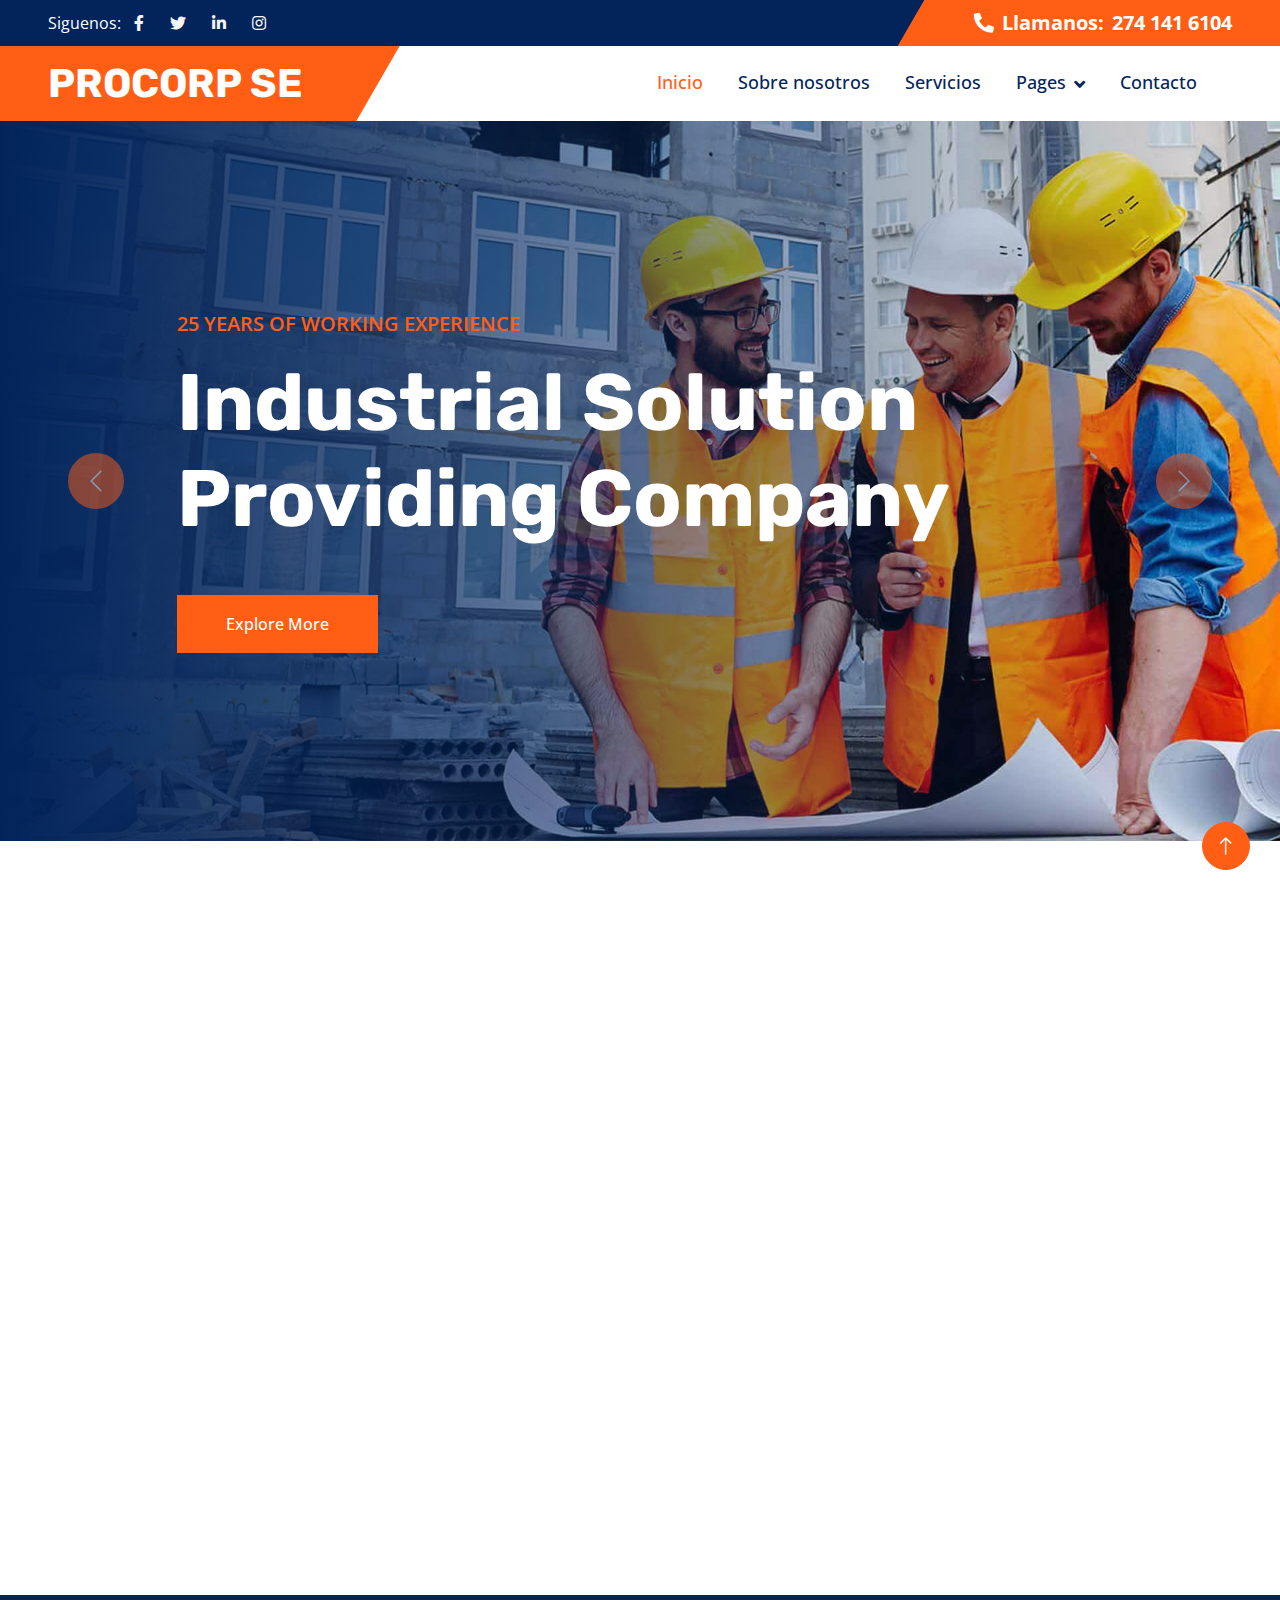
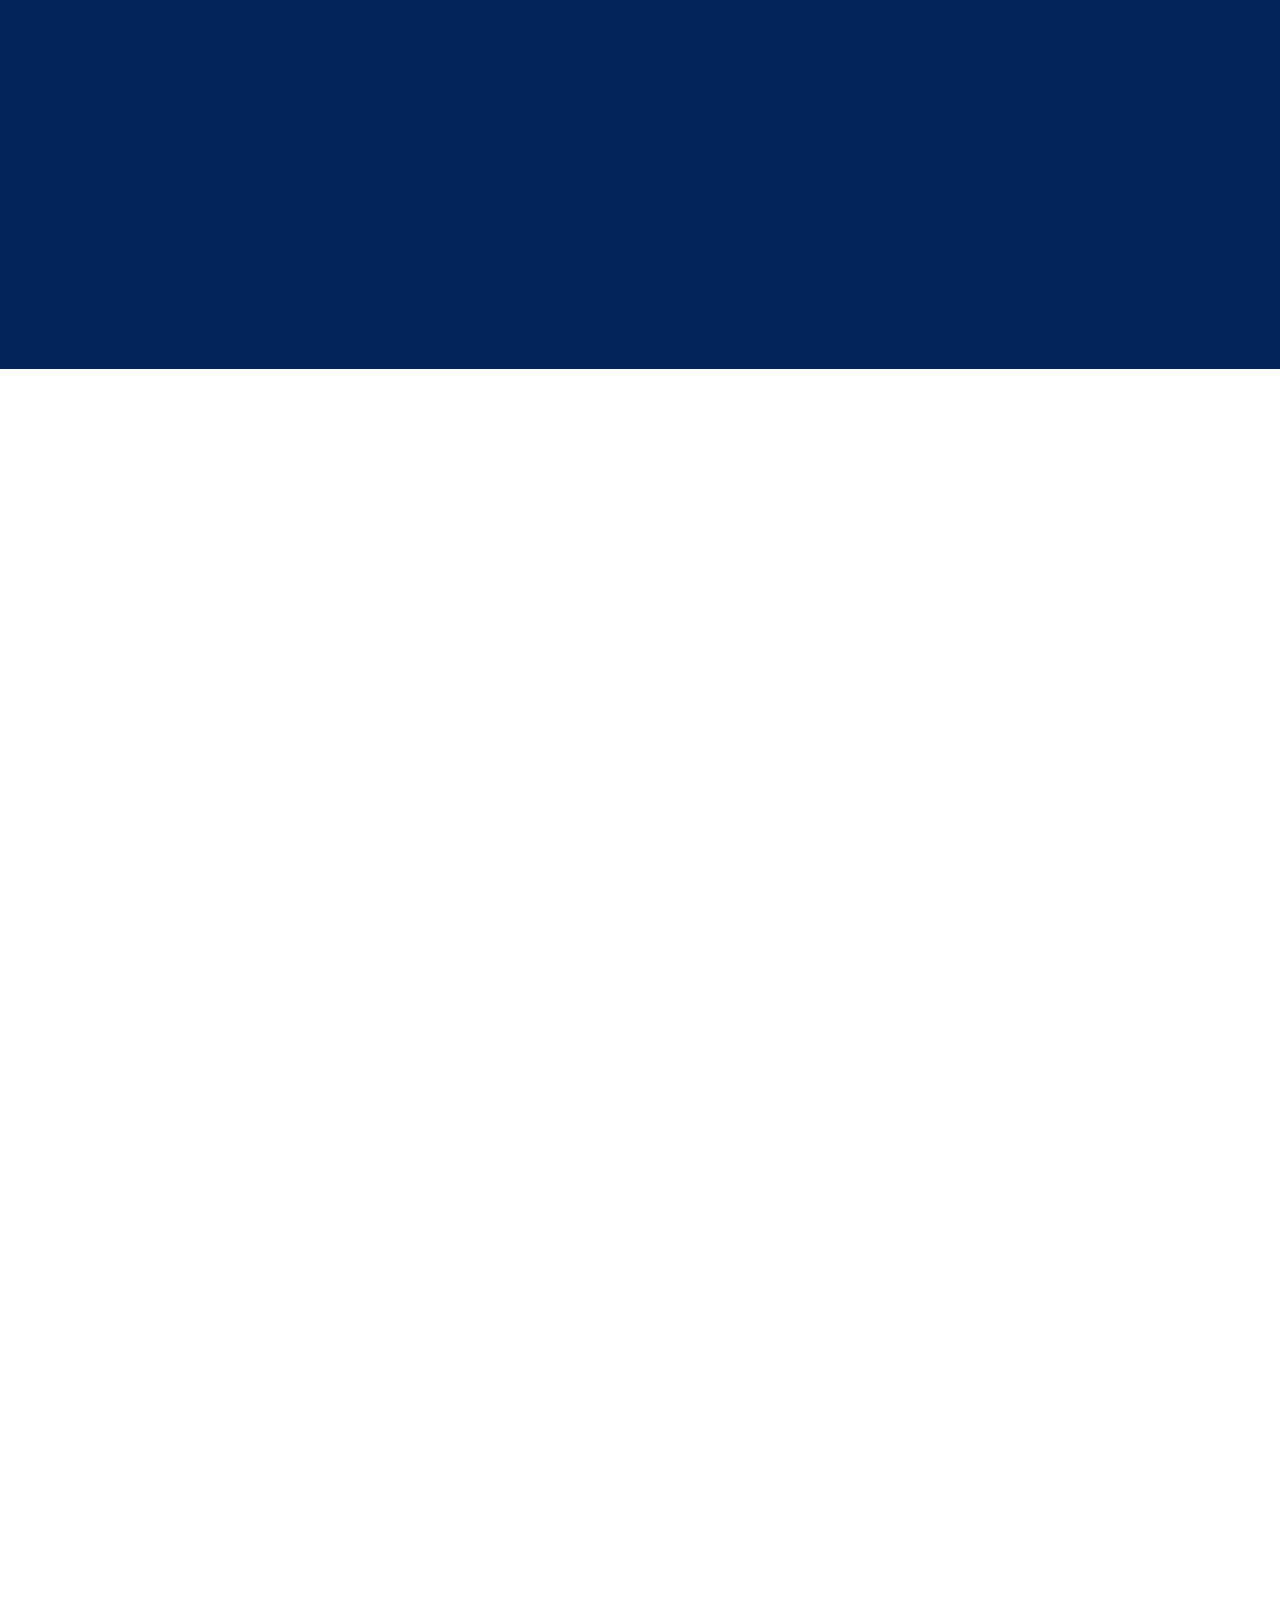
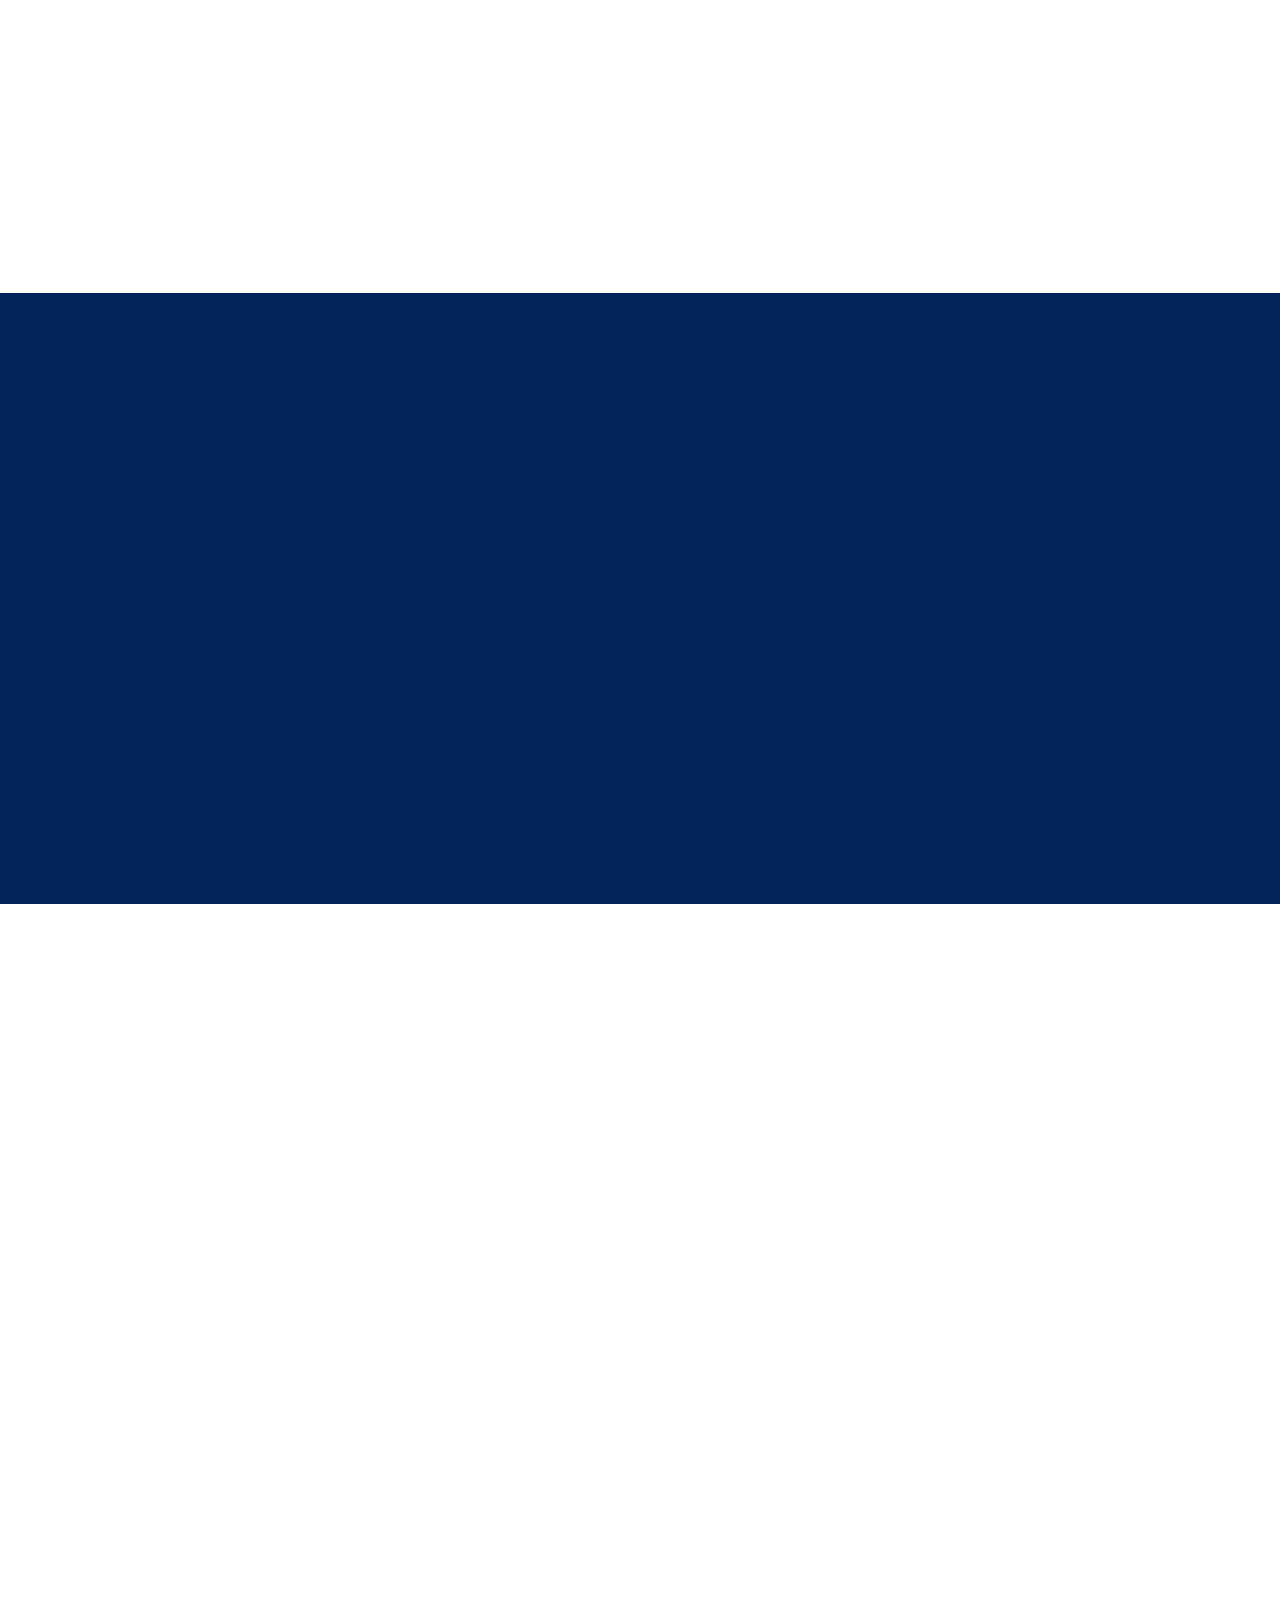
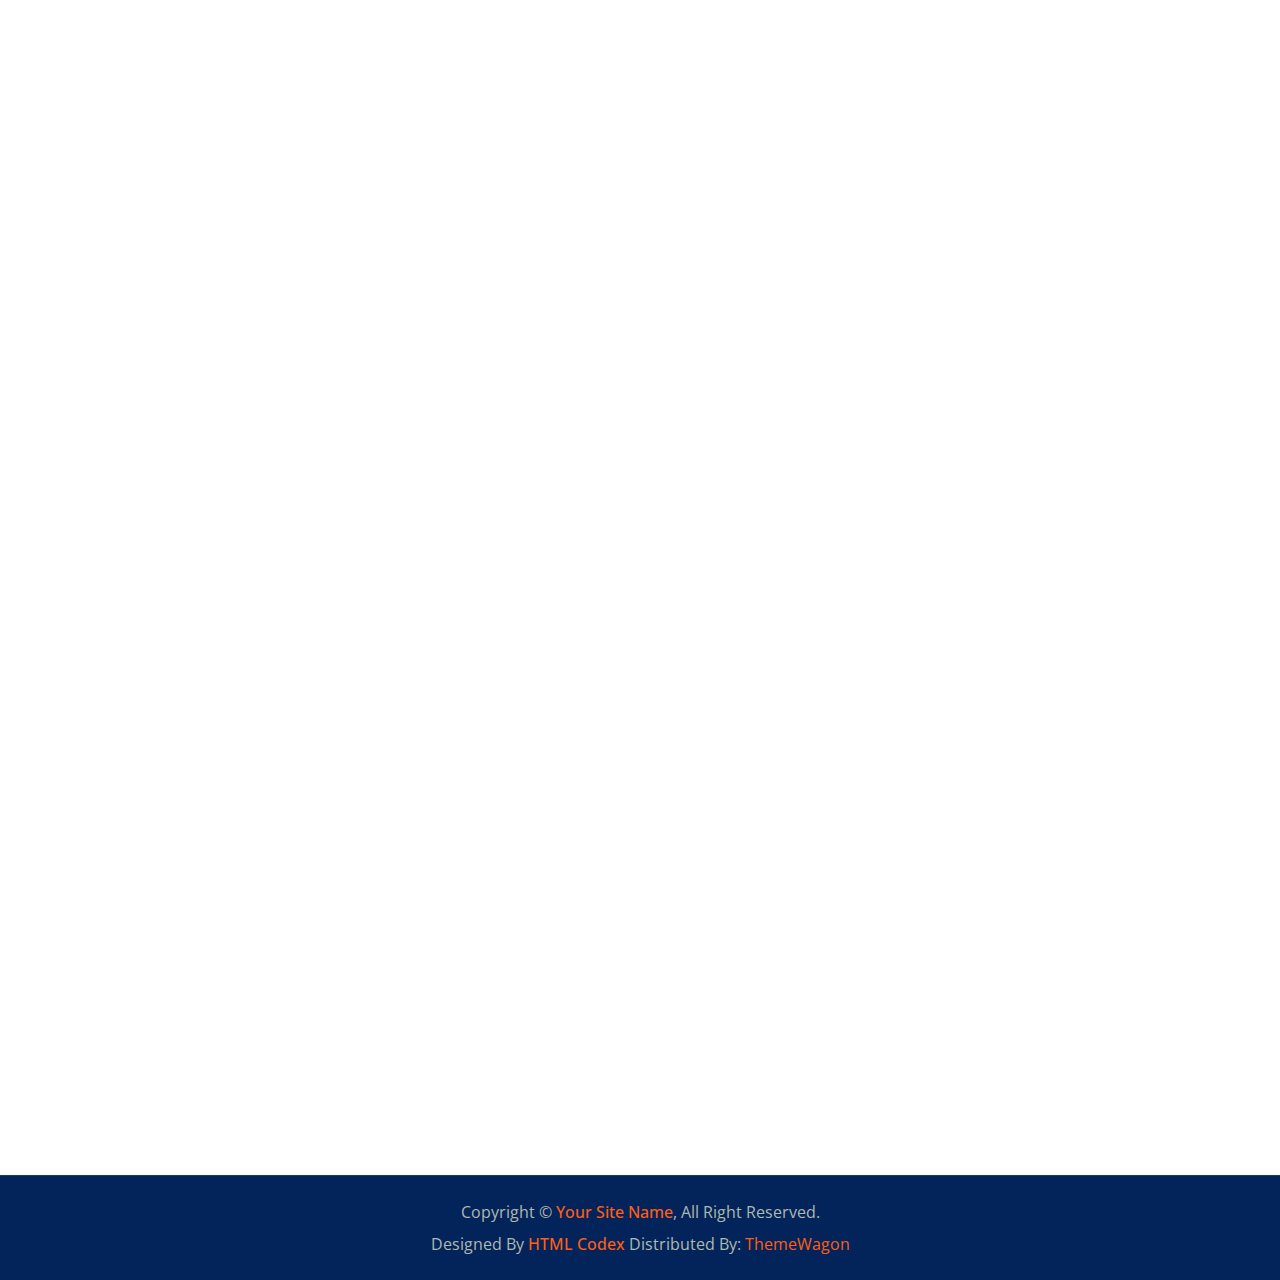
==== index.html @ 814a5fe0 "Actualizaciones" ====
<!DOCTYPE html>
<html lang="en">

<head>
    <meta charset="utf-8">
    <title>PROCORP SE</title>
    <meta content="width=device-width, initial-scale=1.0" name="viewport">
    <meta content="" name="keywords">
    <meta content="" name="description">

    <!-- Favicon -->
    <link href="img/favicon.ico" rel="icon">

    <!-- Google Web Fonts -->
    <link rel="preconnect" href="https://fonts.googleapis.com">
    <link rel="preconnect" href="https://fonts.gstatic.com" crossorigin>
    <link
        href="https://fonts.googleapis.com/css2?family=Open+Sans:wght@400;500;600&family=Rubik:wght@500;600;700&display=swap"
        rel="stylesheet">

    <!-- Icon Font Stylesheet -->
    <link href="https://cdnjs.cloudflare.com/ajax/libs/font-awesome/5.10.0/css/all.min.css" rel="stylesheet">
    <link href="https://cdn.jsdelivr.net/npm/bootstrap-icons@1.4.1/font/bootstrap-icons.css" rel="stylesheet">

    <!-- Libraries Stylesheet -->
    <link href="lib/animate/animate.min.css" rel="stylesheet">
    <link href="lib/owlcarousel/assets/owl.carousel.min.css" rel="stylesheet">

    <!-- Customized Bootstrap Stylesheet -->
    <link href="css/bootstrap.min.css" rel="stylesheet">

    <!-- Template Stylesheet -->
    <link href="css/style.css" rel="stylesheet">
</head>

<body>
    <!-- Spinner Start -->
    <div id="spinner"
        class="show bg-white position-fixed translate-middle w-100 vh-100 top-50 start-50 d-flex align-items-center justify-content-center">
        <div class="spinner-border text-primary" role="status" style="width: 3rem; height: 3rem;"></div>
    </div>
    <!-- Spinner End -->


    <!-- Topbar Start -->
    <div class="container-fluid bg-dark px-0">
        <div class="row g-0 d-none d-lg-flex">
            <div class="col-lg-6 ps-5 text-start">
                <div class="h-100 d-inline-flex align-items-center text-white">
                    <span>Siguenos:</span>
                    <a class="btn btn-link text-light" href=""><i class="fab fa-facebook-f"></i></a>
                    <a class="btn btn-link text-light" href=""><i class="fab fa-twitter"></i></a>
                    <a class="btn btn-link text-light" href=""><i class="fab fa-linkedin-in"></i></a>
                    <a class="btn btn-link text-light" href=""><i class="fab fa-instagram"></i></a>
                </div>
            </div>
            <div class="col-lg-6 text-end">
                <div class="h-100 topbar-right d-inline-flex align-items-center text-white py-2 px-5">
                    <span class="fs-5 fw-bold me-2"><i class="fa fa-phone-alt me-2"></i>Llamanos:</span>
                    <span class="fs-5 fw-bold">274 141 6104</span>
                </div>
            </div>
        </div>
    </div>
    <!-- Topbar End -->


    <!-- Navbar Start -->
    <nav class="navbar navbar-expand-lg bg-white navbar-light sticky-top py-0 pe-5">
        <a href="index.html" class="navbar-brand ps-5 me-0">
            <h1 class="text-white m-0">PROCORP SE</h1>
        </a>
        <button type="button" class="navbar-toggler me-0" data-bs-toggle="collapse" data-bs-target="#navbarCollapse">
            <span class="navbar-toggler-icon"></span>
        </button>
        <div class="collapse navbar-collapse" id="navbarCollapse">
            <div class="navbar-nav ms-auto p-4 p-lg-0">
                <a href="index.html" class="nav-item nav-link active">Inicio</a>
                <a href="about.html" class="nav-item nav-link">Sobre nosotros</a>
                <a href="service.html" class="nav-item nav-link">Servicios</a>
                <div class="nav-item dropdown">
                    <a href="#" class="nav-link dropdown-toggle" data-bs-toggle="dropdown">Pages</a>
                    <div class="dropdown-menu bg-light m-0">
                        <a href="project.html" class="dropdown-item">Projects</a>
                        <a href="feature.html" class="dropdown-item">Features</a>
                        <a href="team.html" class="dropdown-item">Our Team</a>
                        <a href="testimonial.html" class="dropdown-item">Testimonial</a>
                        <a href="404.html" class="dropdown-item">404 Page</a>
                    </div>
                </div>
                <a href="contact.html" class="nav-item nav-link">Contacto</a>
            </div>
        </div>
    </nav>
    <!-- Navbar End -->


    <!-- Carousel Start -->
    <div class="container-fluid px-0 mb-5">
        <div id="header-carousel" class="carousel slide" data-bs-ride="carousel">
            <div class="carousel-inner">
                <div class="carousel-item active">
                    <img class="w-100" src="img/carousel-1.jpg" alt="Image">
                    <div class="carousel-caption">
                        <div class="container">
                            <div class="row justify-content-center">
                                <div class="col-lg-10 text-start">
                                    <p class="fs-5 fw-medium text-primary text-uppercase animated slideInRight">25 Years
                                        of Working Experience</p>
                                    <h1 class="display-1 text-white mb-5 animated slideInRight">Industrial Solution
                                        Providing Company</h1>
                                    <a href="" class="btn btn-primary py-3 px-5 animated slideInRight">Explore More</a>
                                </div>
                            </div>
                        </div>
                    </div>
                </div>
                <div class="carousel-item">
                    <img class="w-100" src="img/carousel-2.jpg" alt="Image">
                    <div class="carousel-caption">
                        <div class="container">
                            <div class="row justify-content-center">
                                <div class="col-lg-10 text-start">
                                    <p class="fs-5 fw-medium text-primary text-uppercase animated slideInRight">25 Years
                                        of Working Experience</p>
                                    <h1 class="display-1 text-white mb-5 animated slideInRight">The Best Reliable
                                        Industry Solution</h1>
                                    <a href="" class="btn btn-primary py-3 px-5 animated slideInRight">Explore More</a>
                                </div>
                            </div>
                        </div>
                    </div>
                </div>
            </div>
            <button class="carousel-control-prev" type="button" data-bs-target="#header-carousel" data-bs-slide="prev">
                <span class="carousel-control-prev-icon" aria-hidden="true"></span>
                <span class="visually-hidden">Previous</span>
            </button>
            <button class="carousel-control-next" type="button" data-bs-target="#header-carousel" data-bs-slide="next">
                <span class="carousel-control-next-icon" aria-hidden="true"></span>
                <span class="visually-hidden">Next</span>
            </button>
        </div>
    </div>
    <!-- Carousel End -->


    <!-- About Start -->
    <div class="container-xxl py-5">
        <div class="container">
            <div class="row g-5">
                <div class="col-lg-6">
                    <div class="row gx-3 h-100">
                        <div class="col-6 align-self-start wow fadeInUp" data-wow-delay="0.1s">
                            <img class="img-fluid" src="img/about-1.jpg">
                        </div>
                        <div class="col-6 align-self-end wow fadeInDown" data-wow-delay="0.1s">
                            <img class="img-fluid" src="img/about-2.jpg">
                        </div>
                    </div>
                </div>
                <div class="col-lg-6 wow fadeIn" data-wow-delay="0.5s">
                    <p class="fw-medium text-uppercase text-primary mb-2">Sobre nosotros</p>
                    <h1 class="display-5 mb-4">We Are Leader In Industrial Market</h1>
                    <p class="mb-4">Tempor erat elitr rebum at clita. Diam dolor diam ipsum sit. Aliqu diam amet diam et
                        eos. Clita erat ipsum et lorem et sit, sed stet lorem sit clita duo justo magna dolore erat amet
                    </p>
                    <div class="d-flex align-items-center mb-4">
                        <div class="flex-shrink-0 bg-primary p-4">
                            <h1 class="display-2">25</h1>
                            <h5 class="text-white">Years of</h5>
                            <h5 class="text-white">Experience</h5>
                        </div>
                        <div class="ms-4">
                            <p><i class="fa fa-check text-primary me-2"></i>Power & Energy</p>
                            <p><i class="fa fa-check text-primary me-2"></i>Civil Engineering</p>
                            <p><i class="fa fa-check text-primary me-2"></i>Chemical Engineering</p>
                            <p><i class="fa fa-check text-primary me-2"></i>Mechanical Engineering</p>
                            <p class="mb-0"><i class="fa fa-check text-primary me-2"></i>Oil & Gas Engineering</p>
                        </div>
                    </div>
                    <div class="row pt-2">
                        <div class="col-sm-6">
                            <div class="d-flex align-items-center">
                                <div class="flex-shrink-0 btn-lg-square rounded-circle bg-primary">
                                    <i class="fa fa-envelope-open text-white"></i>
                                </div>
                                <div class="ms-3">
                                    <p class="mb-2">Email us</p>
                                    <h5 class="mb-0">info@example.com</h5>
                                </div>
                            </div>
                        </div>
                        <div class="col-sm-6">
                            <div class="d-flex align-items-center">
                                <div class="flex-shrink-0 btn-lg-square rounded-circle bg-primary">
                                    <i class="fa fa-phone-alt text-white"></i>
                                </div>
                                <div class="ms-3">
                                    <p class="mb-2">Call us</p>
                                    <h5 class="mb-0">+012 345 6789</h5>
                                </div>
                            </div>
                        </div>
                    </div>
                </div>
            </div>
        </div>
    </div>
    <!-- About End -->


    <!-- Facts Start -->
    <div class="container-fluid facts my-5 p-5">
        <div class="row g-5">
            <div class="col-md-6 col-xl-3 wow fadeIn" data-wow-delay="0.1s">
                <div class="text-center border p-5">
                    <i class="fa fa-certificate fa-3x text-white mb-3"></i>
                    <h1 class="display-2 text-primary mb-0" data-toggle="counter-up">25</h1>
                    <span class="fs-5 fw-semi-bold text-white">Years Experience</span>
                </div>
            </div>
            <div class="col-md-6 col-xl-3 wow fadeIn" data-wow-delay="0.3s">
                <div class="text-center border p-5">
                    <i class="fa fa-users-cog fa-3x text-white mb-3"></i>
                    <h1 class="display-2 text-primary mb-0" data-toggle="counter-up">135</h1>
                    <span class="fs-5 fw-semi-bold text-white">Team Members</span>
                </div>
            </div>
            <div class="col-md-6 col-xl-3 wow fadeIn" data-wow-delay="0.5s">
                <div class="text-center border p-5">
                    <i class="fa fa-users fa-3x text-white mb-3"></i>
                    <h1 class="display-2 text-primary mb-0" data-toggle="counter-up">957</h1>
                    <span class="fs-5 fw-semi-bold text-white">Happy Clients</span>
                </div>
            </div>
            <div class="col-md-6 col-xl-3 wow fadeIn" data-wow-delay="0.7s">
                <div class="text-center border p-5">
                    <i class="fa fa-check-double fa-3x text-white mb-3"></i>
                    <h1 class="display-2 text-primary mb-0" data-toggle="counter-up">1839</h1>
                    <span class="fs-5 fw-semi-bold text-white">Projects Done</span>
                </div>
            </div>
        </div>
    </div>
    <!-- Facts End -->


    <!-- Features Start -->
    <div class="container-xxl py-5">
        <div class="container">
            <div class="row g-5 align-items-center">
                <div class="col-lg-6 wow fadeInUp" data-wow-delay="0.1s">
                    <div class="position-relative me-lg-4">
                        <img class="img-fluid w-100" src="img/feature.jpg" alt="">
                        <span
                            class="position-absolute top-50 start-100 translate-middle bg-white rounded-circle d-none d-lg-block"
                            style="width: 120px; height: 120px;"></span>
                        <button type="button" class="btn-play" data-bs-toggle="modal"
                            data-src="https://www.youtube.com/embed/DWRcNpR6Kdc" data-bs-target="#videoModal">
                            <span></span>
                        </button>
                    </div>
                </div>
                <div class="col-lg-6 wow fadeInUp" data-wow-delay="0.5s">
                    <p class="fw-medium text-uppercase text-primary mb-2">Why Choosing Us!</p>
                    <h1 class="display-5 mb-4">Few Reasons Why People Choosing Us!</h1>
                    <p class="mb-4">Tempor erat elitr rebum at clita. Diam dolor diam ipsum sit. Aliqu diam amet diam et
                        eos. Clita erat ipsum et lorem et sit, sed stet lorem sit clita duo justo magna dolore erat amet
                    </p>
                    <div class="row gy-4">
                        <div class="col-12">
                            <div class="d-flex">
                                <div class="flex-shrink-0 btn-lg-square rounded-circle bg-primary">
                                    <i class="fa fa-check text-white"></i>
                                </div>
                                <div class="ms-4">
                                    <h4>Experienced Workers</h4>
                                    <span>Clita erat ipsum et lorem et sit, sed stet lorem sit clita duo justo magna
                                        dolore erat amet</span>
                                </div>
                            </div>
                        </div>
                        <div class="col-12">
                            <div class="d-flex">
                                <div class="flex-shrink-0 btn-lg-square rounded-circle bg-primary">
                                    <i class="fa fa-check text-white"></i>
                                </div>
                                <div class="ms-4">
                                    <h4>Reliable Industrial Services</h4>
                                    <span>Clita erat ipsum et lorem et sit, sed stet lorem sit clita duo justo magna
                                        dolore erat amet</span>
                                </div>
                            </div>
                        </div>
                        <div class="col-12">
                            <div class="d-flex">
                                <div class="flex-shrink-0 btn-lg-square rounded-circle bg-primary">
                                    <i class="fa fa-check text-white"></i>
                                </div>
                                <div class="ms-4">
                                    <h4>24/7 Customer Support</h4>
                                    <span>Clita erat ipsum et lorem et sit, sed stet lorem sit clita duo justo magna
                                        dolore erat amet</span>
                                </div>
                            </div>
                        </div>
                    </div>
                </div>
            </div>
        </div>
    </div>
    <!-- Features End -->


    <!-- Video Modal Start -->
    <div class="modal modal-video fade" id="videoModal" tabindex="-1" aria-labelledby="exampleModalLabel"
        aria-hidden="true">
        <div class="modal-dialog">
            <div class="modal-content rounded-0">
                <div class="modal-header">
                    <h3 class="modal-title" id="exampleModalLabel">Youtube Video</h3>
                    <button type="button" class="btn-close" data-bs-dismiss="modal" aria-label="Close"></button>
                </div>
                <div class="modal-body">
                    <!-- 16:9 aspect ratio -->
                    <div class="ratio ratio-16x9">
                        <iframe class="embed-responsive-item" src="" id="video" allowfullscreen
                            allowscriptaccess="always" allow="autoplay"></iframe>
                    </div>
                </div>
            </div>
        </div>
    </div>
    <!-- Video Modal End -->


    <!-- Service Start -->
    <div class="container-xxl py-5">
        <div class="container">
            <div class="text-center mx-auto pb-4 wow fadeInUp" data-wow-delay="0.1s" style="max-width: 600px;">
                <p class="fw-medium text-uppercase text-primary mb-2">Our Services</p>
                <h1 class="display-5 mb-4">Hola Provide Best Industrial Services</h1>
            </div>
            <div class="row gy-5 gx-4">
                <div class="col-md-6 col-lg-4 wow fadeInUp" data-wow-delay="0.1s">
                    <div class="service-item">
                        <img class="img-fluid" src="img/service-1.jpg" alt="">
                        <div class="service-img">
                            <img class="img-fluid" src="img/service-1.jpg" alt="">
                        </div>
                        <div class="service-detail">
                            <div class="service-title">
                                <hr class="w-25">
                                <h3 class="mb-0">Civil & Gas Engineering</h3>
                                <hr class="w-25">
                            </div>
                            <div class="service-text">
                                <p class="text-white mb-0">Erat ipsum justo amet duo et elitr dolor, est duo duo eos
                                    lorem sed diam stet diam sed stet.</p>
                            </div>
                        </div>
                        <a class="btn btn-light" href="">Read More</a>
                    </div>
                </div>
                <div class="col-md-6 col-lg-4 wow fadeInUp" data-wow-delay="0.3s">
                    <div class="service-item">
                        <img class="img-fluid" src="img/service-2.jpg" alt="">
                        <div class="service-img">
                            <img class="img-fluid" src="img/service-2.jpg" alt="">
                        </div>
                        <div class="service-detail">
                            <div class="service-title">
                                <hr class="w-25">
                                <h3 class="mb-0">Power & Energy Engineering</h3>
                                <hr class="w-25">
                            </div>
                            <div class="service-text">
                                <p class="text-white mb-0">Erat ipsum justo amet duo et elitr dolor, est duo duo eos
                                    lorem sed diam stet diam sed stet.</p>
                            </div>
                        </div>
                        <a class="btn btn-light" href="">Read More</a>
                    </div>
                </div>
                <div class="col-md-6 col-lg-4 wow fadeInUp" data-wow-delay="0.5s">
                    <div class="service-item">
                        <img class="img-fluid" src="img/service-3.jpg" alt="">
                        <div class="service-img">
                            <img class="img-fluid" src="img/service-3.jpg" alt="">
                        </div>
                        <div class="service-detail">
                            <div class="service-title">
                                <hr class="w-25">
                                <h3 class="mb-0">Plumbing & Water Treatment</h3>
                                <hr class="w-25">
                            </div>
                            <div class="service-text">
                                <p class="text-white mb-0">Erat ipsum justo amet duo et elitr dolor, est duo duo eos
                                    lorem sed diam stet diam sed stet.</p>
                            </div>
                        </div>
                        <a class="btn btn-light" href="">Read More</a>
                    </div>
                </div>
            </div>
        </div>
    </div>
    <!-- Service End -->


    <!-- Project Start -->
    <div class="container-fluid bg-dark pt-5 my-5 px-0">
        <div class="text-center mx-auto mt-5 wow fadeIn" data-wow-delay="0.1s" style="max-width: 600px;">
            <p class="fw-medium text-uppercase text-primary mb-2">Our Projects</p>
            <h1 class="display-5 text-white mb-5">See What We Have Completed Recently</h1>
        </div>
        <div class="owl-carousel project-carousel wow fadeIn" data-wow-delay="0.1s">
            <a class="project-item" href="">
                <img class="img-fluid" src="img/project-1.jpg" alt="">
                <div class="project-title">
                    <h5 class="text-primary mb-0">Auto Engineering</h5>
                </div>
            </a>
            <a class="project-item" href="">
                <img class="img-fluid" src="img/project-2.jpg" alt="">
                <div class="project-title">
                    <h5 class="text-primary mb-0">Civil Engineering</h5>
                </div>
            </a>
            <a class="project-item" href="">
                <img class="img-fluid" src="img/project-3.jpg" alt="">
                <div class="project-title">
                    <h5 class="text-primary mb-0">Gas Engineering</h5>
                </div>
            </a>
            <a class="project-item" href="">
                <img class="img-fluid" src="img/project-4.jpg" alt="">
                <div class="project-title">
                    <h5 class="text-primary mb-0">Power Engineering</h5>
                </div>
            </a>
            <a class="project-item" href="">
                <img class="img-fluid" src="img/project-5.jpg" alt="">
                <div class="project-title">
                    <h5 class="text-primary mb-0">Energy Engineering</h5>
                </div>
            </a>
            <a class="project-item" href="">
                <img class="img-fluid" src="img/project-6.jpg" alt="">
                <div class="project-title">
                    <h5 class="text-primary mb-0">Water Engineering</h5>
                </div>
            </a>
        </div>
    </div>
    <!-- Project End -->


    <!-- Team Start -->
    <div class="container-xxl py-5">
        <div class="container">
            <div class="text-center mx-auto wow fadeInUp" data-wow-delay="0.1s" style="max-width: 600px;">
                <p class="fw-medium text-uppercase text-primary mb-2">Our Team</p>
                <h1 class="display-5 mb-5">Dedicated Team Members</h1>
            </div>
            <div class="row g-4">
                <div class="col-lg-4 col-md-6 wow fadeInUp" data-wow-delay="0.1s">
                    <div class="team-item">
                        <img class="img-fluid" src="img/team-1.jpg" alt="">
                        <div class="d-flex">
                            <div class="flex-shrink-0 btn-square bg-primary" style="width: 90px; height: 90px;">
                                <i class="fa fa-2x fa-share text-white"></i>
                            </div>
                            <div class="position-relative overflow-hidden bg-light d-flex flex-column justify-content-center w-100 ps-4"
                                style="height: 90px;">
                                <h5>Rob Miller</h5>
                                <span class="text-primary">CEO & Founder</span>
                                <div class="team-social">
                                    <a class="btn btn-square btn-dark rounded-circle mx-1" href=""><i
                                            class="fab fa-facebook-f"></i></a>
                                    <a class="btn btn-square btn-dark rounded-circle mx-1" href=""><i
                                            class="fab fa-twitter"></i></a>
                                    <a class="btn btn-square btn-dark rounded-circle mx-1" href=""><i
                                            class="fab fa-instagram"></i></a>
                                </div>
                            </div>
                        </div>
                    </div>
                </div>
                <div class="col-lg-4 col-md-6 wow fadeInUp" data-wow-delay="0.3s">
                    <div class="team-item">
                        <img class="img-fluid" src="img/team-2.jpg" alt="">
                        <div class="d-flex">
                            <div class="flex-shrink-0 btn-square bg-primary" style="width: 90px; height: 90px;">
                                <i class="fa fa-2x fa-share text-white"></i>
                            </div>
                            <div class="position-relative overflow-hidden bg-light d-flex flex-column justify-content-center w-100 ps-4"
                                style="height: 90px;">
                                <h5>Adam Crew</h5>
                                <span class="text-primary">Project Manager</span>
                                <div class="team-social">
                                    <a class="btn btn-square btn-dark rounded-circle mx-1" href=""><i
                                            class="fab fa-facebook-f"></i></a>
                                    <a class="btn btn-square btn-dark rounded-circle mx-1" href=""><i
                                            class="fab fa-twitter"></i></a>
                                    <a class="btn btn-square btn-dark rounded-circle mx-1" href=""><i
                                            class="fab fa-instagram"></i></a>
                                </div>
                            </div>
                        </div>
                    </div>
                </div>
                <div class="col-lg-4 col-md-6 wow fadeInUp" data-wow-delay="0.5s">
                    <div class="team-item">
                        <img class="img-fluid" src="img/team-3.jpg" alt="">
                        <div class="d-flex">
                            <div class="flex-shrink-0 btn-square bg-primary" style="width: 90px; height: 90px;">
                                <i class="fa fa-2x fa-share text-white"></i>
                            </div>
                            <div class="position-relative overflow-hidden bg-light d-flex flex-column justify-content-center w-100 ps-4"
                                style="height: 90px;">
                                <h5>Peter Farel</h5>
                                <span class="text-primary">Engineer</span>
                                <div class="team-social">
                                    <a class="btn btn-square btn-dark rounded-circle mx-1" href=""><i
                                            class="fab fa-facebook-f"></i></a>
                                    <a class="btn btn-square btn-dark rounded-circle mx-1" href=""><i
                                            class="fab fa-twitter"></i></a>
                                    <a class="btn btn-square btn-dark rounded-circle mx-1" href=""><i
                                            class="fab fa-instagram"></i></a>
                                </div>
                            </div>
                        </div>
                    </div>
                </div>
            </div>
        </div>
    </div>
    <!-- Team End -->


    <!-- Testimonial Start -->
    <div class="container-xxl py-5">
        <div class="container">
            <div class="text-center mx-auto wow fadeInUp" data-wow-delay="0.1s" style="max-width: 600px;">
                <p class="fw-medium text-uppercase text-primary mb-2">Testimonial</p>
                <h1 class="display-5 mb-5">What Our Clients Say!</h1>
            </div>
            <div class="owl-carousel testimonial-carousel wow fadeInUp" data-wow-delay="0.1s">
                <div class="testimonial-item text-center">
                    <div class="testimonial-img position-relative">
                        <img class="img-fluid rounded-circle mx-auto mb-5" src="img/testimonial-1.jpg">
                        <div class="btn-square bg-primary rounded-circle">
                            <i class="fa fa-quote-left text-white"></i>
                        </div>
                    </div>
                    <div class="testimonial-text text-center rounded p-4">
                        <p>Clita clita tempor justo dolor ipsum amet kasd amet duo justo duo duo labore sed sed. Magna
                            ut diam sit et amet stet eos sed clita erat magna elitr erat sit sit erat at rebum justo sea
                            clita.</p>
                        <h5 class="mb-1">Client Name</h5>
                        <span class="fst-italic">Profession</span>
                    </div>
                </div>
                <div class="testimonial-item text-center">
                    <div class="testimonial-img position-relative">
                        <img class="img-fluid rounded-circle mx-auto mb-5" src="img/testimonial-2.jpg">
                        <div class="btn-square bg-primary rounded-circle">
                            <i class="fa fa-quote-left text-white"></i>
                        </div>
                    </div>
                    <div class="testimonial-text text-center rounded p-4">
                        <p>Clita clita tempor justo dolor ipsum amet kasd amet duo justo duo duo labore sed sed. Magna
                            ut diam sit et amet stet eos sed clita erat magna elitr erat sit sit erat at rebum justo sea
                            clita.</p>
                        <h5 class="mb-1">Client Name</h5>
                        <span class="fst-italic">Profession</span>
                    </div>
                </div>
                <div class="testimonial-item text-center">
                    <div class="testimonial-img position-relative">
                        <img class="img-fluid rounded-circle mx-auto mb-5" src="img/testimonial-3.jpg">
                        <div class="btn-square bg-primary rounded-circle">
                            <i class="fa fa-quote-left text-white"></i>
                        </div>
                    </div>
                    <div class="testimonial-text text-center rounded p-4">
                        <p>Clita clita tempor justo dolor ipsum amet kasd amet duo justo duo duo labore sed sed. Magna
                            ut diam sit et amet stet eos sed clita erat magna elitr erat sit sit erat at rebum justo sea
                            clita.</p>
                        <h5 class="mb-1">Client Name</h5>
                        <span class="fst-italic">Profession</span>
                    </div>
                </div>
            </div>
        </div>
    </div>
    <!-- Testimonial End -->


    <!-- Footer Start -->
    <div class="container-fluid bg-dark footer mt-5 py-5 wow fadeIn" data-wow-delay="0.1s">
        <div class="container py-5">
            <div class="row g-5">
                <div class="col-lg-3 col-md-6">
                    <h5 class="text-white mb-4">Our Office</h5>
                    <p class="mb-2"><i class="fa fa-map-marker-alt me-3"></i>123 Street, New York, USA</p>
                    <p class="mb-2"><i class="fa fa-phone-alt me-3"></i>+012 345 67890</p>
                    <p class="mb-2"><i class="fa fa-envelope me-3"></i>info@example.com</p>
                    <div class="d-flex pt-3">
                        <a class="btn btn-square btn-primary rounded-circle me-2" href=""><i
                                class="fab fa-twitter"></i></a>
                        <a class="btn btn-square btn-primary rounded-circle me-2" href=""><i
                                class="fab fa-facebook-f"></i></a>
                        <a class="btn btn-square btn-primary rounded-circle me-2" href=""><i
                                class="fab fa-youtube"></i></a>
                        <a class="btn btn-square btn-primary rounded-circle me-2" href=""><i
                                class="fab fa-linkedin-in"></i></a>
                    </div>
                </div>
                <div class="col-lg-3 col-md-6">
                    <h5 class="text-white mb-4">Links</h5>
                    <a class="btn btn-link" href="about.html">Sobre nosotros</a>
                    <a class="btn btn-link" href="contact.html">Contactanos</a>
                    <a class="btn btn-link" href="service.html">Nuestros servicios</a>
                </div>
                <div class="col-lg-3 col-md-6">
                    <h5 class="text-white mb-4">Business Hours</h5>
                    <p class="mb-1">Monday - Friday</p>
                    <h6 class="text-light">09:00 am - 07:00 pm</h6>
                    <p class="mb-1">Saturday</p>
                    <h6 class="text-light">09:00 am - 12:00 pm</h6>
                    <p class="mb-1">Sunday</p>
                    <h6 class="text-light">Closed</h6>
                </div>
                <div class="col-lg-3 col-md-6">
                    <h5 class="text-white mb-4">Newsletter</h5>
                    <p>Dolor amet sit justo amet elitr clita ipsum elitr est.</p>
                    <div class="position-relative w-100">
                        <input class="form-control bg-transparent w-100 py-3 ps-4 pe-5" type="text"
                            placeholder="Your email">
                        <button type="button"
                            class="btn btn-primary py-2 position-absolute top-0 end-0 mt-2 me-2">SignUp</button>
                    </div>
                </div>
            </div>
        </div>
    </div>
    <!-- Footer End -->


    <!-- Copyright Start -->
    <div class="container-fluid copyright bg-dark py-4">
        <div class="container text-center">
            <p class="mb-2">Copyright &copy; <a class="fw-semi-bold" href="#">Your Site Name</a>, All Right Reserved.
            </p>
            <!--/*** This template is free as long as you keep the footer author’s credit link/attribution link/backlink. If you'd like to use the template without the footer author’s credit link/attribution link/backlink, you can purchase the Credit Removal License from "https://htmlcodex.com/credit-removal". Thank you for your support. ***/-->
            <p class="mb-0">Designed By <a class="fw-semi-bold" href="https://htmlcodex.com">HTML Codex</a> Distributed
                By: <a href="https://themewagon.com">ThemeWagon</a> </p>
        </div>
    </div>
    <!-- Copyright End -->


    <!-- Back to Top -->
    <a href="#" class="btn btn-lg btn-primary btn-lg-square rounded-circle back-to-top"><i
            class="bi bi-arrow-up"></i></a>


    <!-- JavaScript Libraries -->
    <script src="https://code.jquery.com/jquery-3.4.1.min.js"></script>
    <script src="https://cdn.jsdelivr.net/npm/bootstrap@5.0.0/dist/js/bootstrap.bundle.min.js"></script>
    <script src="lib/wow/wow.min.js"></script>
    <script src="lib/easing/easing.min.js"></script>
    <script src="lib/waypoints/waypoints.min.js"></script>
    <script src="lib/owlcarousel/owl.carousel.min.js"></script>
    <script src="lib/counterup/counterup.min.js"></script>

    <!-- Template Javascript -->
    <script src="js/main.js"></script>
</body>

</html>
---- css/style.css ----
/********** Template CSS **********/
:root {
    --primary: #FF5E14;
    --secondary: #5F656F;
    --light: #F5F5F5;
    --dark: #02245B;
}

.back-to-top {
    position: fixed;
    display: none;
    right: 30px;
    bottom: 30px;
    z-index: 99;
}

h1,
h2,
.h1,
.h2,
.fw-bold {
    font-weight: 700 !important;
}

h3,
h4,
.h3,
.h4,
.fw-medium {
    font-weight: 600 !important;
}

h5,
h6,
.h5,
.h6,
.fw-semi-bold {
    font-weight: 500 !important;
}


/*** Spinner ***/
#spinner {
    opacity: 0;
    visibility: hidden;
    transition: opacity .5s ease-out, visibility 0s linear .5s;
    z-index: 99999;
}

#spinner.show {
    transition: opacity .5s ease-out, visibility 0s linear 0s;
    visibility: visible;
    opacity: 1;
}


/*** Button ***/
.btn {
    transition: .5s;
    font-weight: 500;
}

.btn-primary,
.btn-outline-primary:hover {
    color: #FFFFFF;
}

.btn-square {
    width: 38px;
    height: 38px;
}

.btn-sm-square {
    width: 32px;
    height: 32px;
}

.btn-lg-square {
    width: 48px;
    height: 48px;
}

.btn-square,
.btn-sm-square,
.btn-lg-square {
    padding: 0;
    display: flex;
    align-items: center;
    justify-content: center;
    font-weight: normal;
}


.topbar-right {
    position: relative;
    background: var(--primary);
}

.topbar-right::before {
    position: absolute;
    content: "";
    width: 30px;
    height: 100%;
    top: 0;
    left: -15px;
    transform: skewX(-30deg);
    background-color: var(--primary);
}


/*** Navbar ***/
.navbar.sticky-top {
    top: -100px;
    transition: .5s;
}

.navbar .navbar-brand {
    position: relative;
    padding-right: 50px;
    height: 75px;
    display: flex;
    align-items: center;
    background: var(--primary);
}

.navbar .navbar-brand::after {
    position: absolute;
    content: "";
    width: 50px;
    height: 100%;
    top: 0;
    right: -25px;
    transform: skewX(-30deg);
    background-color: var(--primary);
}

.navbar .navbar-nav .nav-link {
    margin-right: 35px;
    padding: 20px 0;
    color: var(--dark);
    font-size: 18px;
    font-weight: 500;
    outline: none;
}

.navbar .navbar-nav .nav-link:hover,
.navbar .navbar-nav .nav-link.active {
    color: var(--primary);
}

.navbar .dropdown-toggle::after {
    border: none;
    content: "\f107";
    font-family: "Font Awesome 5 Free";
    font-weight: 900;
    vertical-align: middle;
    margin-left: 8px;
}

@media (max-width: 991.98px) {
    .navbar .navbar-nav .nav-link  {
        margin-right: 0;
        padding: 10px 0;
    }

    .navbar .navbar-nav {
        border-top: 1px solid #EEEEEE;
    }
}

@media (min-width: 992px) {
    .navbar .nav-item .dropdown-menu {
        display: block;
        border: none;
        margin-top: 0;
        top: 150%;
        opacity: 0;
        visibility: hidden;
        transition: .5s;
    }

    .navbar .nav-item:hover .dropdown-menu {
        top: 100%;
        visibility: visible;
        transition: .5s;
        opacity: 1;
    }
}


/*** Header ***/
.carousel-caption {
    top: 0;
    left: 0;
    right: 0;
    bottom: 0;
    display: flex;
    align-items: center;
    background: linear-gradient(to right, rgba(2, 36, 91, 1) 0%, rgba(2, 36, 91, 0) 100%);
    z-index: 1;
}

.carousel-control-prev,
.carousel-control-next {
    width: 15%;
}

.carousel-control-prev-icon,
.carousel-control-next-icon {
    width: 3.5rem;
    height: 3.5rem;
    background-color: var(--primary);
    border: 15px solid var(--primary);
    border-radius: 3.5rem;
}

@media (max-width: 768px) {
    #header-carousel .carousel-item {
        position: relative;
        min-height: 450px;
    }
    
    #header-carousel .carousel-item img {
        position: absolute;
        width: 100%;
        height: 100%;
        object-fit: cover;
    }
}

.page-header {
    background: linear-gradient(to right, rgba(2, 36, 91, 1) 0%, rgba(2, 36, 91, 0) 100%), url(../img/carousel-2.jpg) center center no-repeat;
    background-size: cover;
}

.page-header .breadcrumb-item+.breadcrumb-item::before {
    color: var(--light);
}

.page-header .breadcrumb-item,
.page-header .breadcrumb-item a {
    font-size: 18px;
    color: var(--light);
}


/*** Facts ***/
.facts {
    position: relative;
    margin: 6rem 0;
    background: var(--dark);
}

.facts .border {
    border-color: rgba(255, 255, 255, .1) !important;
}


/*** Features ***/
.btn-play {
    position: absolute;
    top: 50%;
    right: -30px;
    transform: translateY(-50%);
    display: block;
    box-sizing: content-box;
    width: 16px;
    height: 26px;
    border-radius: 100%;
    border: none;
    outline: none !important;
    padding: 18px 20px 20px 28px;
    background: var(--primary);
}

@media (max-width: 992px) {
    .btn-play {
        left: 50%;
        right: auto;
        transform: translate(-50%, -50%);
    }
}

.btn-play:before {
    content: "";
    position: absolute;
    z-index: 0;
    left: 50%;
    top: 50%;
    transform: translateX(-50%) translateY(-50%);
    display: block;
    width: 60px;
    height: 60px;
    background: var(--primary);
    border-radius: 100%;
    animation: pulse-border 1500ms ease-out infinite;
}

.btn-play:after {
    content: "";
    position: absolute;
    z-index: 1;
    left: 50%;
    top: 50%;
    transform: translateX(-50%) translateY(-50%);
    display: block;
    width: 60px;
    height: 60px;
    background: var(--primary);
    border-radius: 100%;
    transition: all 200ms;
}

.btn-play span {
    display: block;
    position: relative;
    z-index: 3;
    width: 0;
    height: 0;
    left: -1px;
    border-left: 16px solid #FFFFFF;
    border-top: 11px solid transparent;
    border-bottom: 11px solid transparent;
}

@keyframes pulse-border {
    0% {
        transform: translateX(-50%) translateY(-50%) translateZ(0) scale(1);
        opacity: 1;
    }

    100% {
        transform: translateX(-50%) translateY(-50%) translateZ(0) scale(2);
        opacity: 0;
    }
}

.modal-video .modal-dialog {
    position: relative;
    max-width: 800px;
    margin: 60px auto 0 auto;
}

.modal-video .modal-body {
    position: relative;
    padding: 0px;
}

.modal-video .close {
    position: absolute;
    width: 30px;
    height: 30px;
    right: 0px;
    top: -30px;
    z-index: 999;
    font-size: 30px;
    font-weight: normal;
    color: #FFFFFF;
    background: #000000;
    opacity: 1;
}


/*** Service ***/
.service-item {
    position: relative;
    margin: 65px 0 25px 0;
    box-shadow: 0 0 45px rgba(0, 0, 0, .07);
}

.service-item .service-img {
    position: absolute;
    padding: 12px;
    width: 130px;
    height: 130px;
    top: -65px;
    left: 50%;
    transform: translateX(-50%);
    background: #FFFFFF;
    box-shadow: 0 0 45px rgba(0, 0, 0, .09);
    z-index: 2;
}

.service-item .service-detail {
    position: absolute;
    width: 100%;
    height: 100%;
    top: 0;
    left: 0;
    overflow: hidden;
    z-index: 1;
}

.service-item .service-title {
    position: absolute;
    padding: 65px 30px 25px 30px;
    width: 100%;
    height: 100%;
    top: 0;
    left: 0;
    display: flex;
    flex-direction: column;
    align-items: center;
    justify-content: center;
    text-align: center;
    background: #FFFFFF;
    transition: .5s;
}

.service-item:hover .service-title {
    top: -100%;
}

.service-item .service-text {
    position: absolute;
    overflow: hidden;
    padding: 65px 30px 25px 30px;
    width: 100%;
    height: 100%;
    top: 100%;
    left: 0;
    display: flex;
    align-items: center;
    text-align: center;
    background: rgba(2, 36, 91, .7);
    transition: .5s;
}

.service-item:hover .service-text {
    top: 0;
}

.service-item .service-text::before {
    position: absolute;
    content: "";
    width: 100%;
    height: 100px;
    top: -100%;
    left: 0;
    transform: skewY(-12deg);
    background: #FFFFFF;
    transition: .5s;
}

.service-item:hover .service-text::before {
    top: -55px;
}

.service-item .btn {
    position: absolute;
    width: 130px;
    height: 50px;
    left: 50%;
    bottom: -25px;
    transform: translateX(-50%);
    display: flex;
    align-items: center;
    justify-content: center;
    color: var(--secondary);
    background: #FFFFFF;
    border: none;
    box-shadow: 0 0 45px rgba(0, 0, 0, .09);
    z-index: 2;
}

.service-item .btn:hover {
    color: #FFFFFF;
    background: var(--primary);
}


/*** Project ***/
.project-carousel {
    position: relative;
    background: var(--dark);
}

.project-item {
    position: relative;
    display: block;
}

.project-item img {
    transition: .5s;
}

.project-item:hover img,
.project-carousel .owl-item.center img {
    margin-top: -60px;
}

.project-item .project-title {
    position: absolute;
    padding: 0 15px;
    width: 100%;
    height: 80px;
    bottom: -110px;
    left: 0;
    display: flex;
    align-items: center;
    justify-content: center;
    text-align: center;
    background: var(--dark);
    transition: .5s;
}

.project-item:hover .project-title,
.project-carousel .owl-item.center .project-title  {
    bottom: -60px;
}

.project-item .project-title::before {
    position: absolute;
    content: "";
    width: 100%;
    height: 30px;
    top: -15px;
    left: 0;
    transform: skewY(-5deg);
    background: var(--dark);
    transition: .5s;
}

.project-carousel .owl-nav {
    position: absolute;
    width: 100%;
    height: 45px;
    top: 50%;
    left: 0;
    transform: translateY(-50%);
    display: flex;
    justify-content: space-between;
    transition: .5s;
    opacity: 0;
    z-index: 1;
}

.project-carousel:hover .owl-nav {
    opacity: 1;
}

.project-carousel .owl-nav .owl-prev,
.project-carousel .owl-nav .owl-next {
    margin: 0 30px;
    width: 45px;
    height: 45px;
    display: flex;
    align-items: center;
    justify-content: center;
    color: #FFFFFF;
    background: var(--primary);
    border-radius: 45px;
    font-size: 22px;
    transition: .5s;
}


/*** Team ***/
.team-item .team-social {
    position: absolute;
    width: 100%;
    height: 100%;
    top: 0;
    left: -100%;
    display: flex;
    align-items: center;
    background: var(--primary);
    transition: .5s;
}

.team-item:hover .team-social {
    left: 0;
}


/*** Testimonial ***/
.testimonial-carousel::before {
    position: absolute;
    content: "";
    top: 0;
    left: 0;
    height: 100%;
    width: 0;
    background: linear-gradient(to right, rgba(255, 255, 255, 1) 0%, rgba(255, 255, 255, 0) 100%);
    z-index: 1;
}

.testimonial-carousel::after {
    position: absolute;
    content: "";
    top: 0;
    right: 0;
    height: 100%;
    width: 0;
    background: linear-gradient(to left, rgba(255, 255, 255, 1) 0%, rgba(255, 255, 255, 0) 100%);
    z-index: 1;
}

@media (min-width: 768px) {
    .testimonial-carousel::before,
    .testimonial-carousel::after {
        width: 200px;
    }
}

@media (min-width: 992px) {
    .testimonial-carousel::before,
    .testimonial-carousel::after {
        width: 300px;
    }
}

.testimonial-carousel .owl-nav {
    position: absolute;
    width: 350px;
    top: 20px;
    left: 50%;
    transform: translateX(-50%);
    display: flex;
    justify-content: space-between;
    opacity: 0;
    transition: .5s;
    z-index: 1;
}

.testimonial-carousel:hover .owl-nav {
    width: 300px;
    opacity: 1;
}

.testimonial-carousel .owl-nav .owl-prev,
.testimonial-carousel .owl-nav .owl-next {
    position: relative;
    color: var(--primary);
    font-size: 45px;
    transition: .5s;
}

.testimonial-carousel .owl-nav .owl-prev:hover,
.testimonial-carousel .owl-nav .owl-next:hover {
    color: var(--dark);
}

.testimonial-carousel .testimonial-img img {
    width: 100px;
    height: 100px;
}

.testimonial-carousel .testimonial-img .btn-square {
    position: absolute;
    bottom: -19px;
    left: 50%;
    transform: translateX(-50%);
}

.testimonial-carousel .owl-item .testimonial-text {
    margin-bottom: 30px;
    box-shadow: 0 0 45px rgba(0, 0, 0, .08);
    transform: scale(.8);
    transition: .5s;
}

.testimonial-carousel .owl-item.center .testimonial-text {
    transform: scale(1);
}


/*** Footer ***/
.footer {
    color: #B0B9AE;
}

.footer .btn.btn-link {
    display: block;
    margin-bottom: 5px;
    padding: 0;
    text-align: left;
    color: #B0B9AE;
    font-weight: normal;
    text-transform: capitalize;
    transition: .3s;
}

.footer .btn.btn-link::before {
    position: relative;
    content: "\f105";
    font-family: "Font Awesome 5 Free";
    font-weight: 900;
    margin-right: 10px;
}

.footer .btn.btn-link:hover {
    color: var(--light);
    letter-spacing: 1px;
    box-shadow: none;
}

.copyright {
    color: #B0B9AE;
    border-top: 1px solid rgba(255, 255, 255, .1);
}
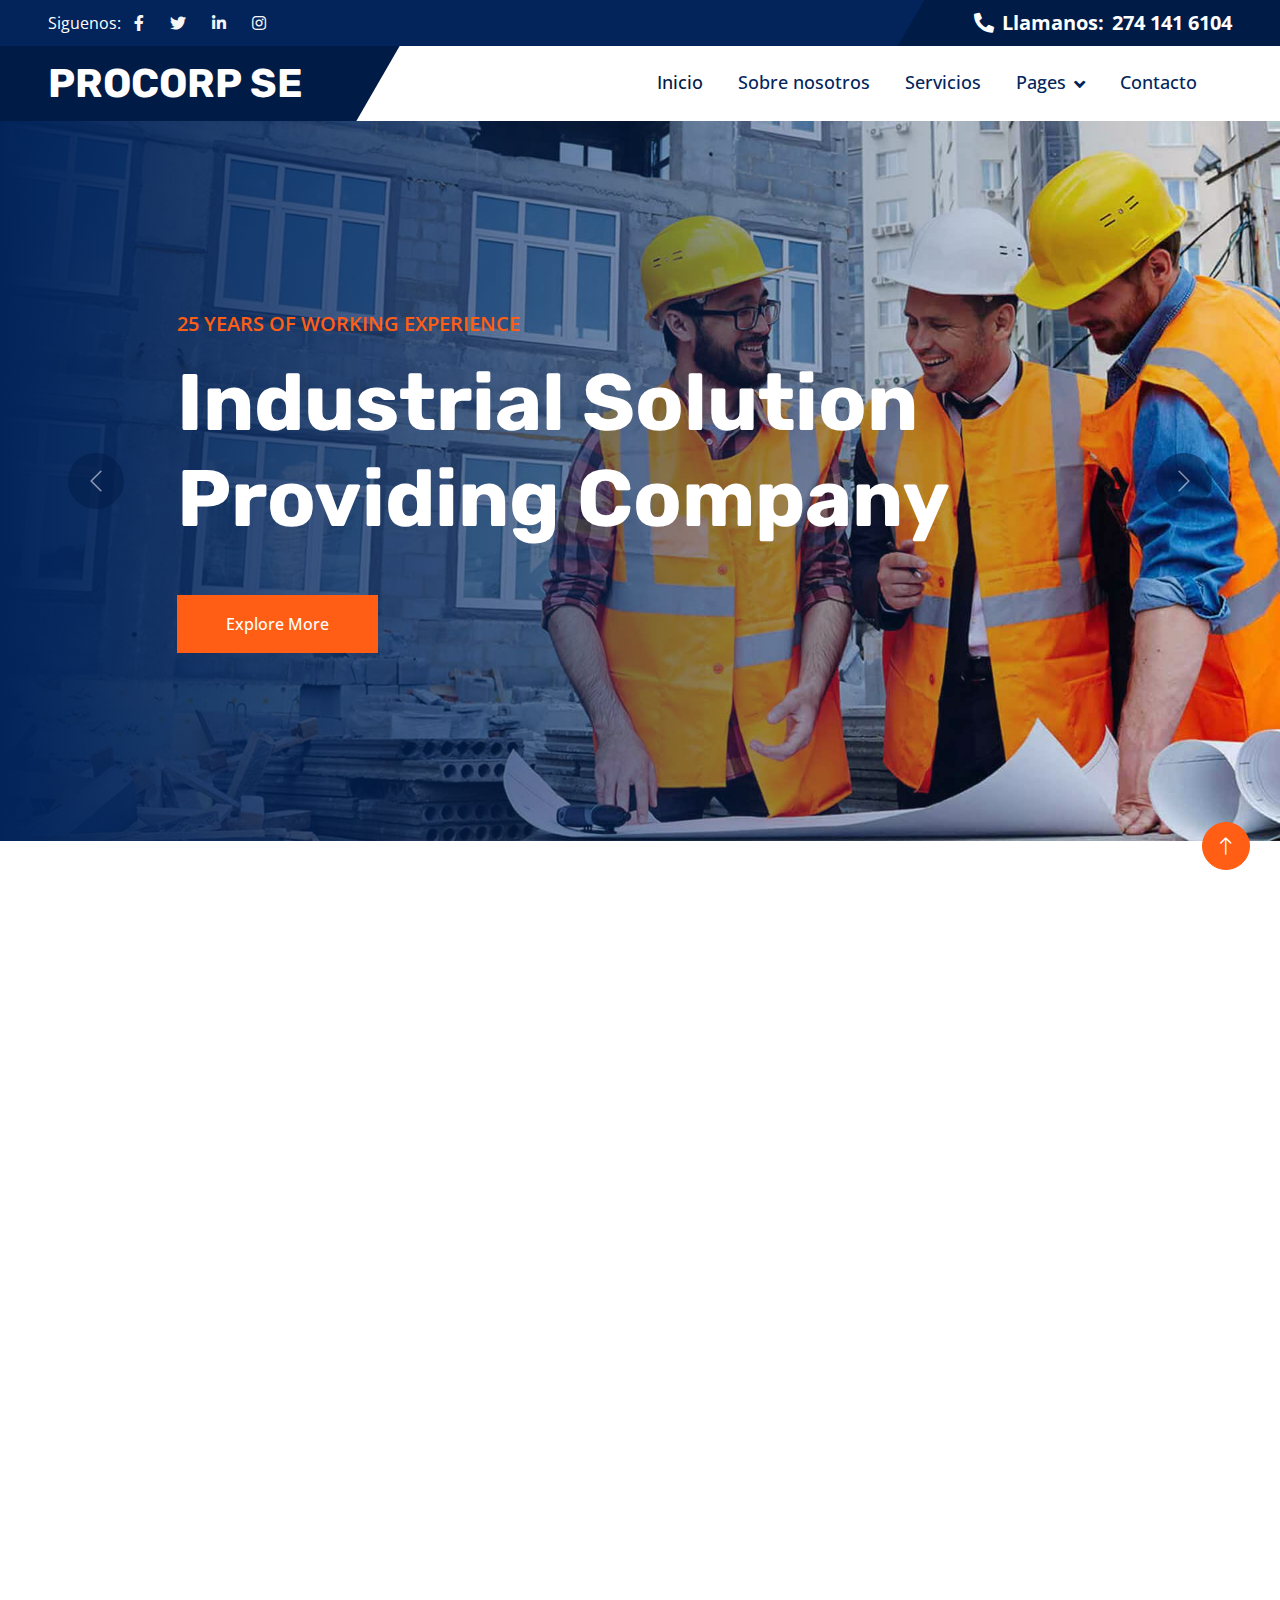
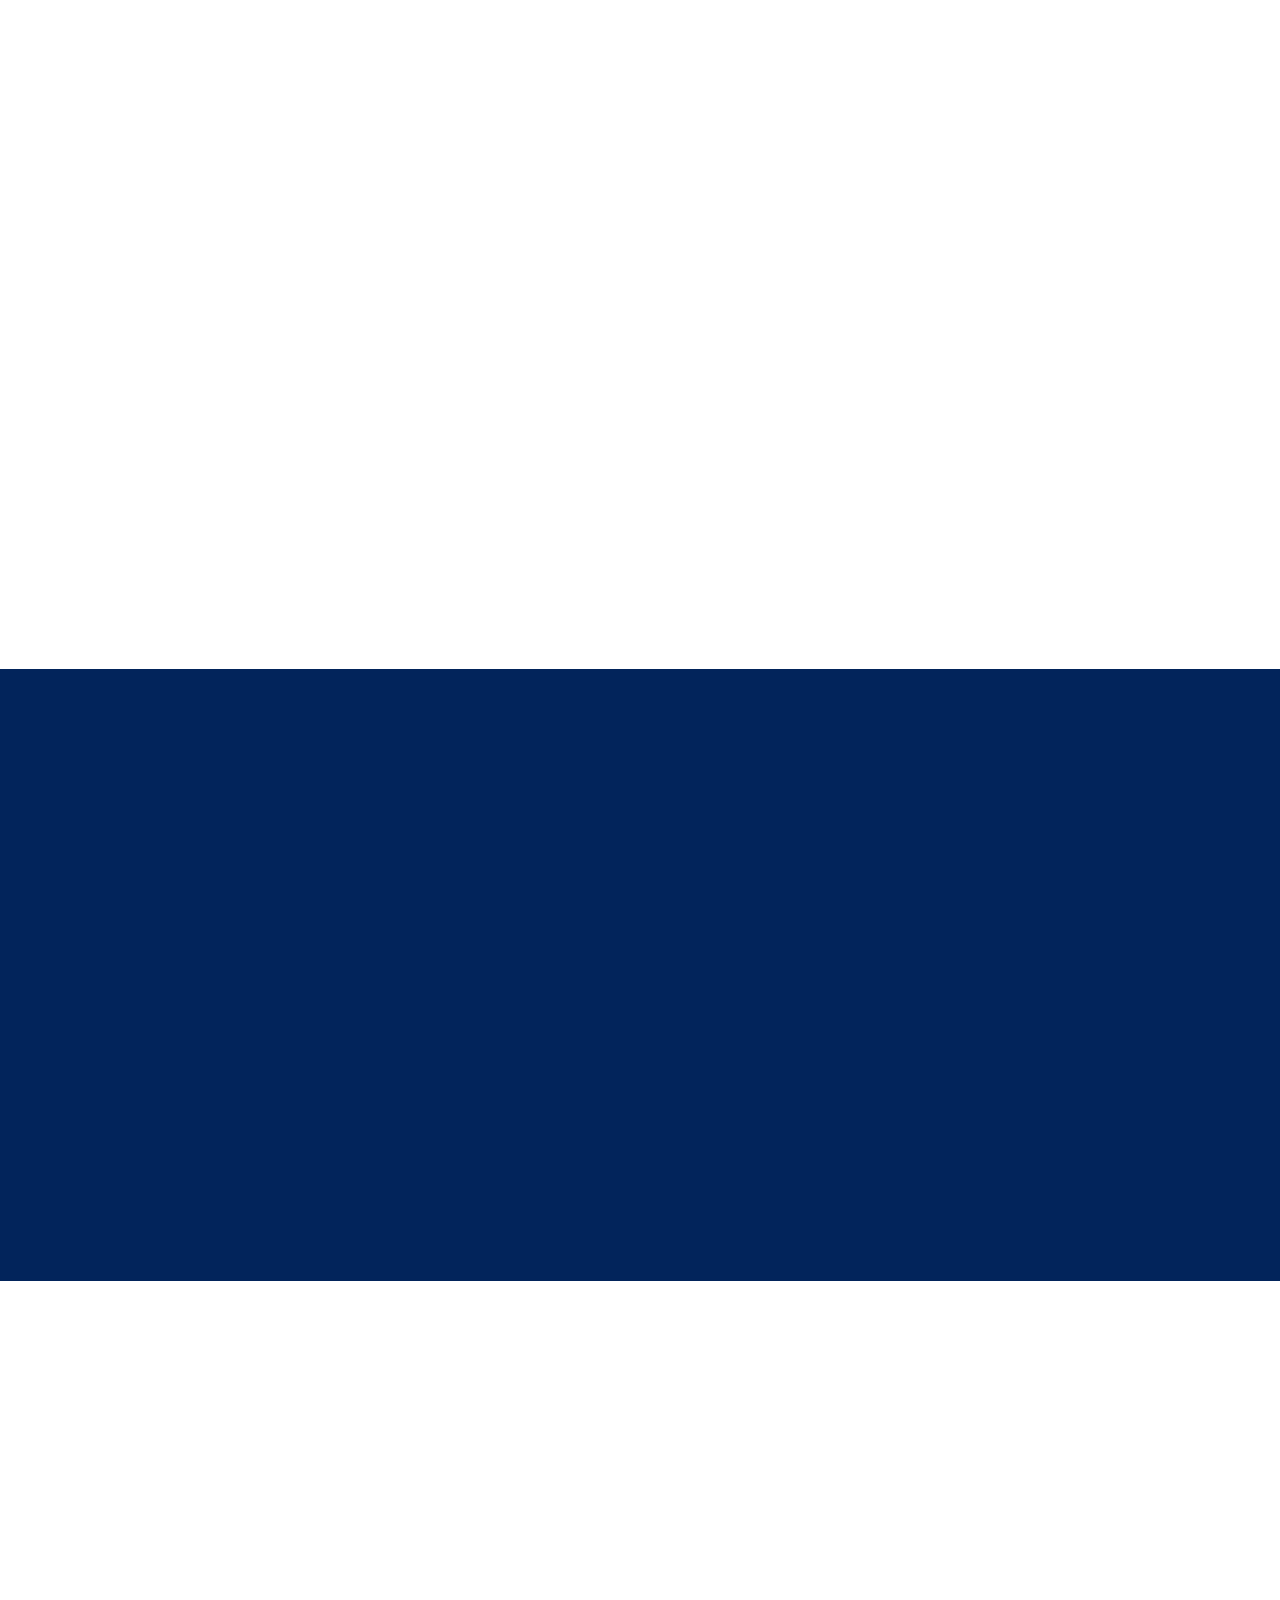
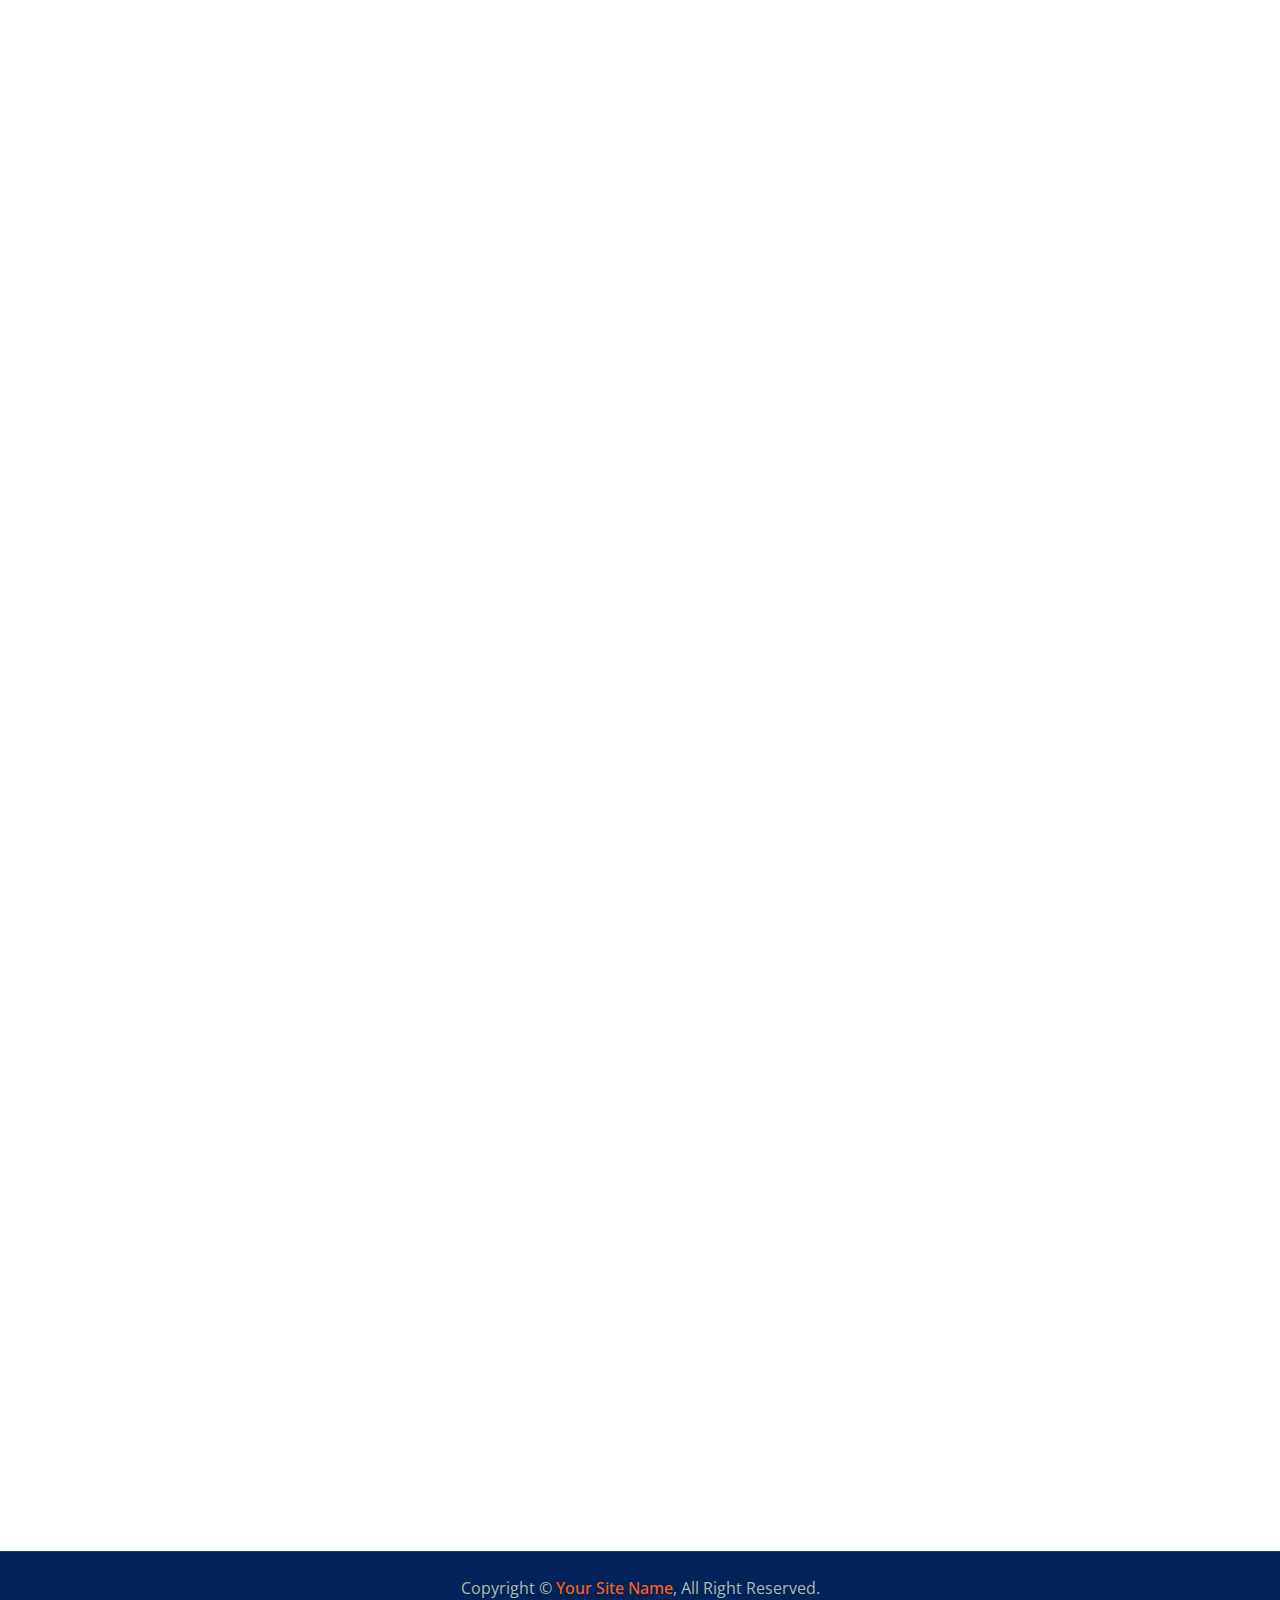
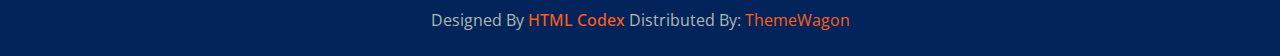
==== commit 2f4eed72: "Actualizacion 2 sobre nosotros" ====
--- a/index.html
+++ b/index.html
@@ -155,28 +155,27 @@
                             <img class="img-fluid" src="img/about-1.jpg">
                         </div>
                         <div class="col-6 align-self-end wow fadeInDown" data-wow-delay="0.1s">
-                            <img class="img-fluid" src="img/about-2.jpg">
+                            <img class="img-fluid" src="img/about-2.jpeg">
                         </div>
                     </div>
                 </div>
                 <div class="col-lg-6 wow fadeIn" data-wow-delay="0.5s">
                     <p class="fw-medium text-uppercase text-primary mb-2">Sobre nosotros</p>
-                    <h1 class="display-5 mb-4">We Are Leader In Industrial Market</h1>
-                    <p class="mb-4">Tempor erat elitr rebum at clita. Diam dolor diam ipsum sit. Aliqu diam amet diam et
-                        eos. Clita erat ipsum et lorem et sit, sed stet lorem sit clita duo justo magna dolore erat amet
+                    <h1 class="display-5 mb-4">Descripción de la empresa</h1>
+                    <p class="mb-4">En PROCORP Servicios Empresariales ayudamos a pequeñas y medianas empresas a elevar su potencial brindando servicios de asistencia y consultoría en áreas como:
                     </p>
                     <div class="d-flex align-items-center mb-4">
                         <div class="flex-shrink-0 bg-primary p-4">
-                            <h1 class="display-2">25</h1>
-                            <h5 class="text-white">Years of</h5>
-                            <h5 class="text-white">Experience</h5>
+                            <!--<h1 class="display-2">25</h1>-->
+                            <h5 class="text-white">Más información</h5>
+                            <h5 class="text-white">en el apartado</h5>
+                            <h5 class="text-white">de servicios</h5>
                         </div>
                         <div class="ms-4">
-                            <p><i class="fa fa-check text-primary me-2"></i>Power & Energy</p>
-                            <p><i class="fa fa-check text-primary me-2"></i>Civil Engineering</p>
-                            <p><i class="fa fa-check text-primary me-2"></i>Chemical Engineering</p>
-                            <p><i class="fa fa-check text-primary me-2"></i>Mechanical Engineering</p>
-                            <p class="mb-0"><i class="fa fa-check text-primary me-2"></i>Oil & Gas Engineering</p>
+                            <p><i class="fa fa-check text-primary me-2"></i>Contabilidad</p>
+                            <p><i class="fa fa-check text-primary me-2"></i>Finanzas</p>
+                            <p><i class="fa fa-check text-primary me-2"></i>Administración</p>
+                            <p class="mb-0"><i class="fa fa-check text-primary me-2"></i>Marketing</p>
                         </div>
                     </div>
                     <div class="row pt-2">
@@ -186,8 +185,8 @@
                                     <i class="fa fa-envelope-open text-white"></i>
                                 </div>
                                 <div class="ms-3">
-                                    <p class="mb-2">Email us</p>
-                                    <h5 class="mb-0">info@example.com</h5>
+                                    <p class="mb-2">Email</p>
+                                    <h5 class="mb-0">procorp_se@outlook.com</h5>
                                 </div>
                             </div>
                         </div>
@@ -197,8 +196,8 @@
                                     <i class="fa fa-phone-alt text-white"></i>
                                 </div>
                                 <div class="ms-3">
-                                    <p class="mb-2">Call us</p>
-                                    <h5 class="mb-0">+012 345 6789</h5>
+                                    <p class="mb-2">Llamanos</p>
+                                    <h5 class="mb-0">+52 274 141 6104</h5>
                                 </div>
                             </div>
                         </div>
@@ -210,7 +209,7 @@
     <!-- About End -->
 
 
-    <!-- Facts Start -->
+    <!-- Facts Start
     <div class="container-fluid facts my-5 p-5">
         <div class="row g-5">
             <div class="col-md-6 col-xl-3 wow fadeIn" data-wow-delay="0.1s">
@@ -243,10 +242,10 @@
             </div>
         </div>
     </div>
-    <!-- Facts End -->
-
-
-    <!-- Features Start -->
+    Facts End -->
+
+
+    <!-- Features Start
     <div class="container-xxl py-5">
         <div class="container">
             <div class="row g-5 align-items-center">
@@ -310,7 +309,7 @@
             </div>
         </div>
     </div>
-    <!-- Features End -->
+    Features End -->
 
 
     <!-- Video Modal Start -->
--- a/css/style.css
+++ b/css/style.css
@@ -1,6 +1,6 @@
 /********** Template CSS **********/
 :root {
-    --primary: #FF5E14;
+    --primary: #001b46;
     --secondary: #5F656F;
     --light: #F5F5F5;
     --dark: #02245B;
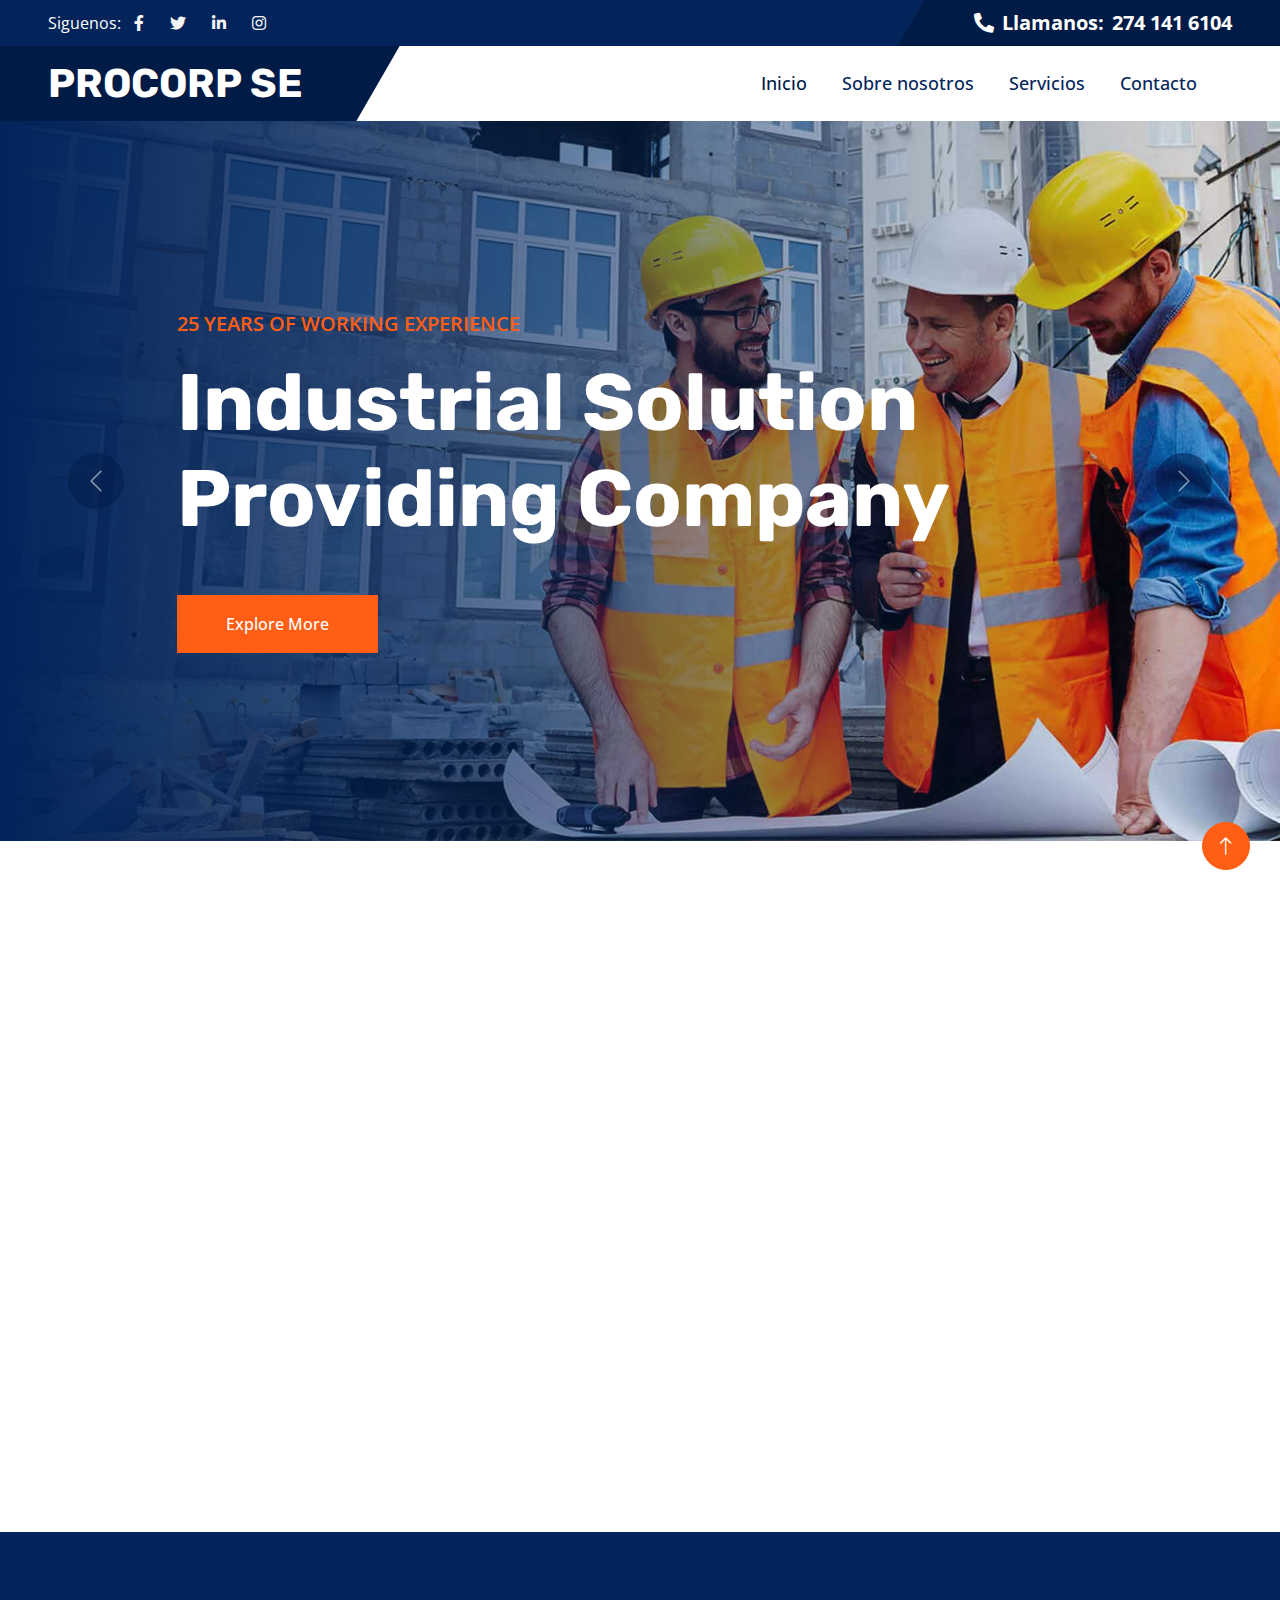
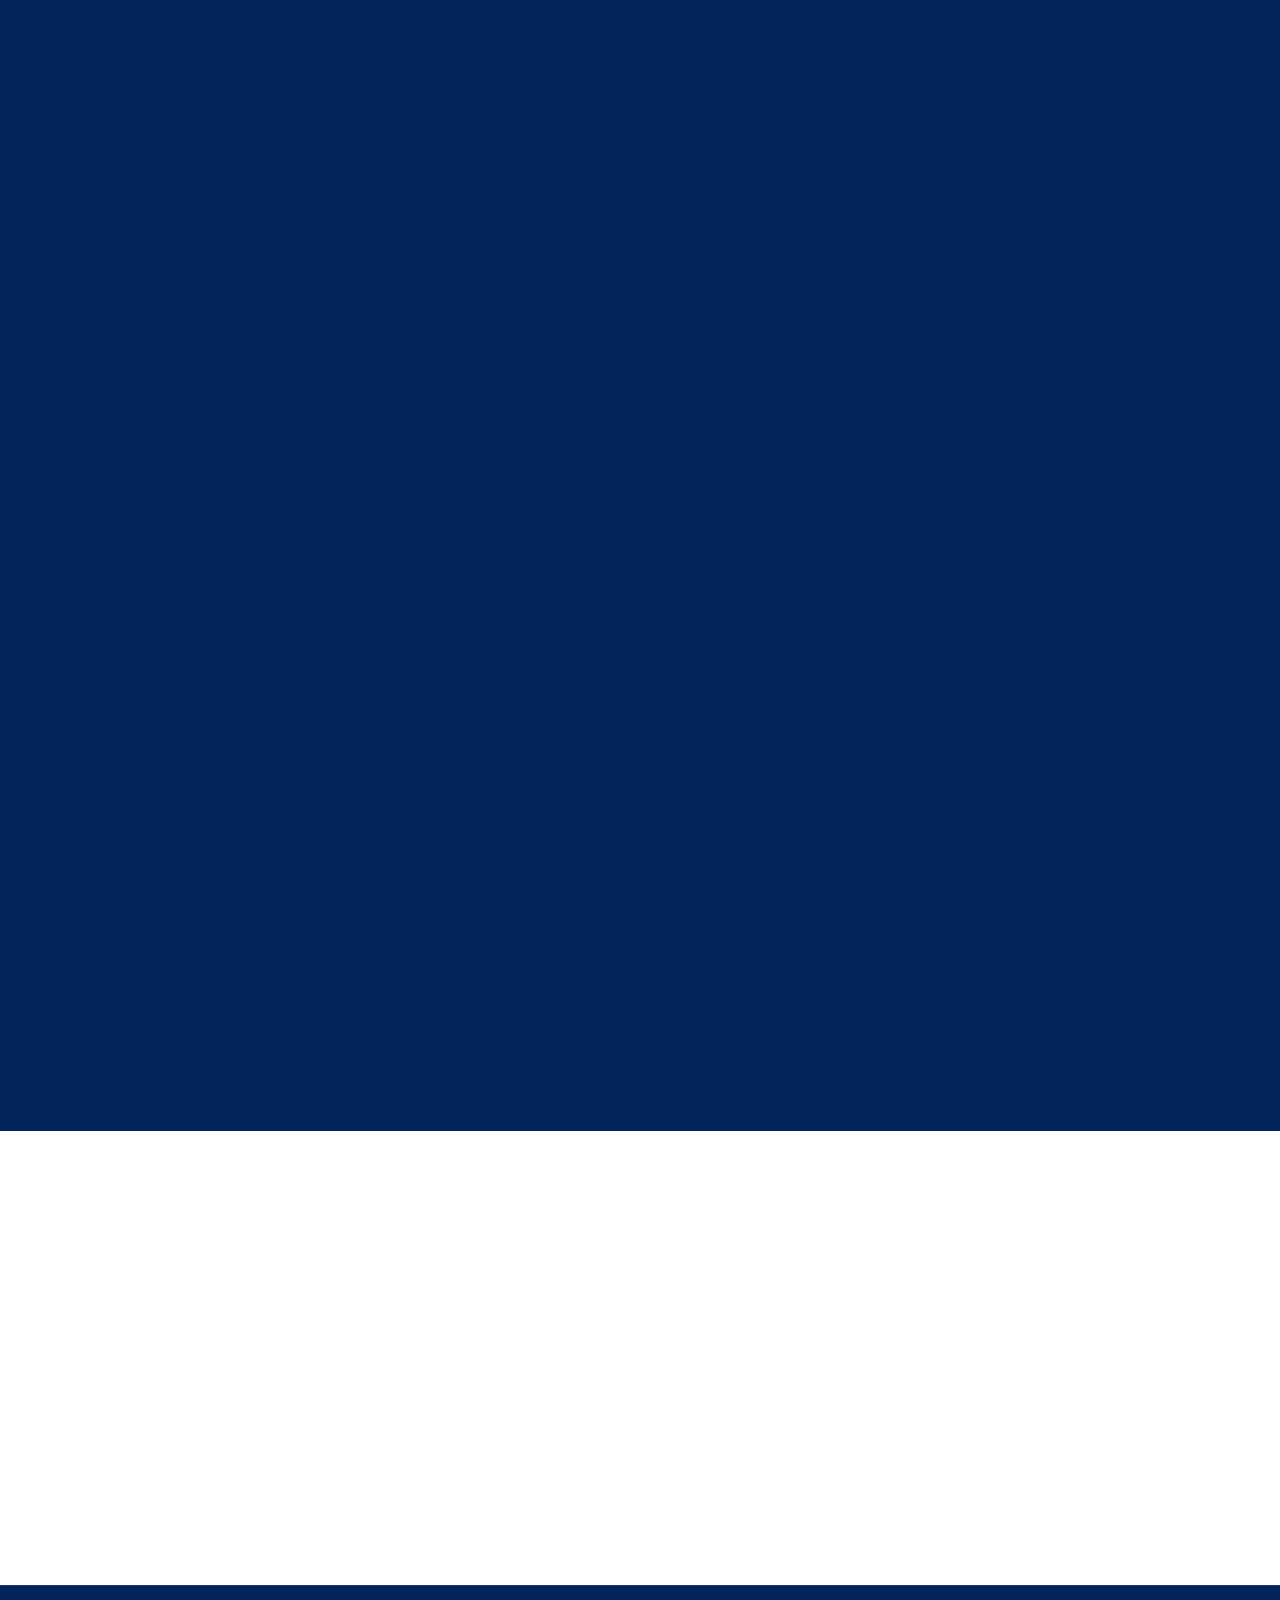
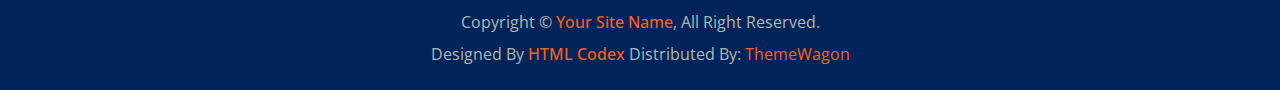
==== commit 220ee228: "Actualizacion 1 servicios" ====
--- a/index.html
+++ b/index.html
@@ -78,7 +78,7 @@
                 <a href="index.html" class="nav-item nav-link active">Inicio</a>
                 <a href="about.html" class="nav-item nav-link">Sobre nosotros</a>
                 <a href="service.html" class="nav-item nav-link">Servicios</a>
-                <div class="nav-item dropdown">
+                <!--<div class="nav-item dropdown">
                     <a href="#" class="nav-link dropdown-toggle" data-bs-toggle="dropdown">Pages</a>
                     <div class="dropdown-menu bg-light m-0">
                         <a href="project.html" class="dropdown-item">Projects</a>
@@ -87,7 +87,7 @@
                         <a href="testimonial.html" class="dropdown-item">Testimonial</a>
                         <a href="404.html" class="dropdown-item">404 Page</a>
                     </div>
-                </div>
+                </div>-->
                 <a href="contact.html" class="nav-item nav-link">Contacto</a>
             </div>
         </div>
@@ -312,7 +312,7 @@
     Features End -->
 
 
-    <!-- Video Modal Start -->
+    <!-- Video Modal Start
     <div class="modal modal-video fade" id="videoModal" tabindex="-1" aria-labelledby="exampleModalLabel"
         aria-hidden="true">
         <div class="modal-dialog">
@@ -322,7 +322,7 @@
                     <button type="button" class="btn-close" data-bs-dismiss="modal" aria-label="Close"></button>
                 </div>
                 <div class="modal-body">
-                    <!-- 16:9 aspect ratio -->
+                    16:9 aspect ratio --><!--
                     <div class="ratio ratio-16x9">
                         <iframe class="embed-responsive-item" src="" id="video" allowfullscreen
                             allowscriptaccess="always" allow="autoplay"></iframe>
@@ -331,15 +331,15 @@
             </div>
         </div>
     </div>
-    <!-- Video Modal End -->
+    Video Modal End -->
 
 
     <!-- Service Start -->
-    <div class="container-xxl py-5">
+    <div class="container-fluid facts my-5 p-5">
         <div class="container">
             <div class="text-center mx-auto pb-4 wow fadeInUp" data-wow-delay="0.1s" style="max-width: 600px;">
-                <p class="fw-medium text-uppercase text-primary mb-2">Our Services</p>
-                <h1 class="display-5 mb-4">Hola Provide Best Industrial Services</h1>
+                <!--<p class="fw-medium text-uppercase text-primary mb-2">Nuestros Servicios</p>-->
+                <h1 class="display-5 mb-4 text-white">Ofrecemos los siguientes servicios</h1>
             </div>
             <div class="row gy-5 gx-4">
                 <div class="col-md-6 col-lg-4 wow fadeInUp" data-wow-delay="0.1s">
@@ -351,15 +351,19 @@
                         <div class="service-detail">
                             <div class="service-title">
                                 <hr class="w-25">
-                                <h3 class="mb-0">Civil & Gas Engineering</h3>
+                                <h3 class="mb-0">ADMINISTRACIÓN</h3>
                                 <hr class="w-25">
                             </div>
                             <div class="service-text">
-                                <p class="text-white mb-0">Erat ipsum justo amet duo et elitr dolor, est duo duo eos
-                                    lorem sed diam stet diam sed stet.</p>
-                            </div>
-                        </div>
-                        <a class="btn btn-light" href="">Read More</a>
+                                <ul class="text-white mb-0">
+                                    <li>Desarrollo de proyectos de negocio.</li>
+                                    <li>Diseño de herramientas de gestión empresarial.</li>
+                                    <li>Auditorías administrativas y de operaciones.</li>
+                                    <li>Ejecución de procesos de reclutamiento y selección de personal.</li>
+                                    <li>Consultoría personalizada en gestión y toma de decisiones.</li>
+                                </ul>
+                            </div>
+                        </div>
                     </div>
                 </div>
                 <div class="col-md-6 col-lg-4 wow fadeInUp" data-wow-delay="0.3s">
@@ -371,15 +375,19 @@
                         <div class="service-detail">
                             <div class="service-title">
                                 <hr class="w-25">
-                                <h3 class="mb-0">Power & Energy Engineering</h3>
+                                <h3 class="mb-0">FINANZAS</h3>
                                 <hr class="w-25">
                             </div>
                             <div class="service-text">
-                                <p class="text-white mb-0">Erat ipsum justo amet duo et elitr dolor, est duo duo eos
-                                    lorem sed diam stet diam sed stet.</p>
-                            </div>
-                        </div>
-                        <a class="btn btn-light" href="">Read More</a>
+                                <ul class="text-white mb-0">
+                                    <li>Elaboración de presupuesto.</li>
+                                    <li>Diseño de controles de gastos.</li>
+                                    <li>Presentación de informes financieros.</li>
+                                    <li>Asesoría en finanzas personales y empresariales.</li>
+                                    <li>Cálculo de costos en producción.</li>
+                                </ul>
+                            </div>
+                        </div>
                     </div>
                 </div>
                 <div class="col-md-6 col-lg-4 wow fadeInUp" data-wow-delay="0.5s">
@@ -391,15 +399,43 @@
                         <div class="service-detail">
                             <div class="service-title">
                                 <hr class="w-25">
-                                <h3 class="mb-0">Plumbing & Water Treatment</h3>
+                                <h3 class="mb-0">MARKETING</h3>
                                 <hr class="w-25">
                             </div>
                             <div class="service-text">
-                                <p class="text-white mb-0">Erat ipsum justo amet duo et elitr dolor, est duo duo eos
-                                    lorem sed diam stet diam sed stet.</p>
-                            </div>
-                        </div>
-                        <a class="btn btn-light" href="">Read More</a>
+                                <ul class="text-white mb-0">
+                                    <li>Estructuración del modelo de negocio.</li>
+                                    <li>Creación de planes de ventas.</li>
+                                    <li>Creación y manejo de agenda publicitaria.</li>
+                                    <li>Diseño de recursos (logotipos, gráficos, imágenes, etc).</li>
+                                    <li>Producción de videos publicitarios.</li>
+                                </ul>
+                            </div>
+                        </div>
+                    </div>
+                </div>
+                <div class="col-md-6 col-lg-4 wow fadeInUp" data-wow-delay="0.3s">
+                    <div class="service-item">
+                        <img class="img-fluid" src="img/service-4.jpg" alt="">
+                        <div class="service-img">
+                            <img class="img-fluid" src="img/service-4.jpg" alt="">
+                        </div>
+                        <div class="service-detail">
+                            <div class="service-title">
+                                <hr class="w-25">
+                                <h3 class="mb-0">Contabilidad</h3>
+                                <hr class="w-25">
+                            </div>
+                            <div class="service-text">
+                                <ul class="text-white mb-0">
+                                    <li>Integración contable.</li>
+                                    <li>Calculo y presentación de impuestos federales y estatales.</li>
+                                    <li>Asesoría personalizada en materia fisica.</li>
+                                    <li>Trámites digitales en las plataformas del SAT e IMS</li>
+                                    <li>Elaboración y timbrado de nómina.</li>
+                                </ul>
+                            </div>
+                        </div>
                     </div>
                 </div>
             </div>
@@ -408,7 +444,7 @@
     <!-- Service End -->
 
 
-    <!-- Project Start -->
+    <!-- Project Start
     <div class="container-fluid bg-dark pt-5 my-5 px-0">
         <div class="text-center mx-auto mt-5 wow fadeIn" data-wow-delay="0.1s" style="max-width: 600px;">
             <p class="fw-medium text-uppercase text-primary mb-2">Our Projects</p>
@@ -453,10 +489,10 @@
             </a>
         </div>
     </div>
-    <!-- Project End -->
-
-
-    <!-- Team Start -->
+    Project End -->
+
+
+    <!-- Team Start
     <div class="container-xxl py-5">
         <div class="container">
             <div class="text-center mx-auto wow fadeInUp" data-wow-delay="0.1s" style="max-width: 600px;">
@@ -536,10 +572,10 @@
             </div>
         </div>
     </div>
-    <!-- Team End -->
-
-
-    <!-- Testimonial Start -->
+     Team End -->
+
+
+    <!-- Testimonial Start
     <div class="container-xxl py-5">
         <div class="container">
             <div class="text-center mx-auto wow fadeInUp" data-wow-delay="0.1s" style="max-width: 600px;">
@@ -595,7 +631,7 @@
             </div>
         </div>
     </div>
-    <!-- Testimonial End -->
+    Testimonial End -->
 
 
     <!-- Footer Start -->
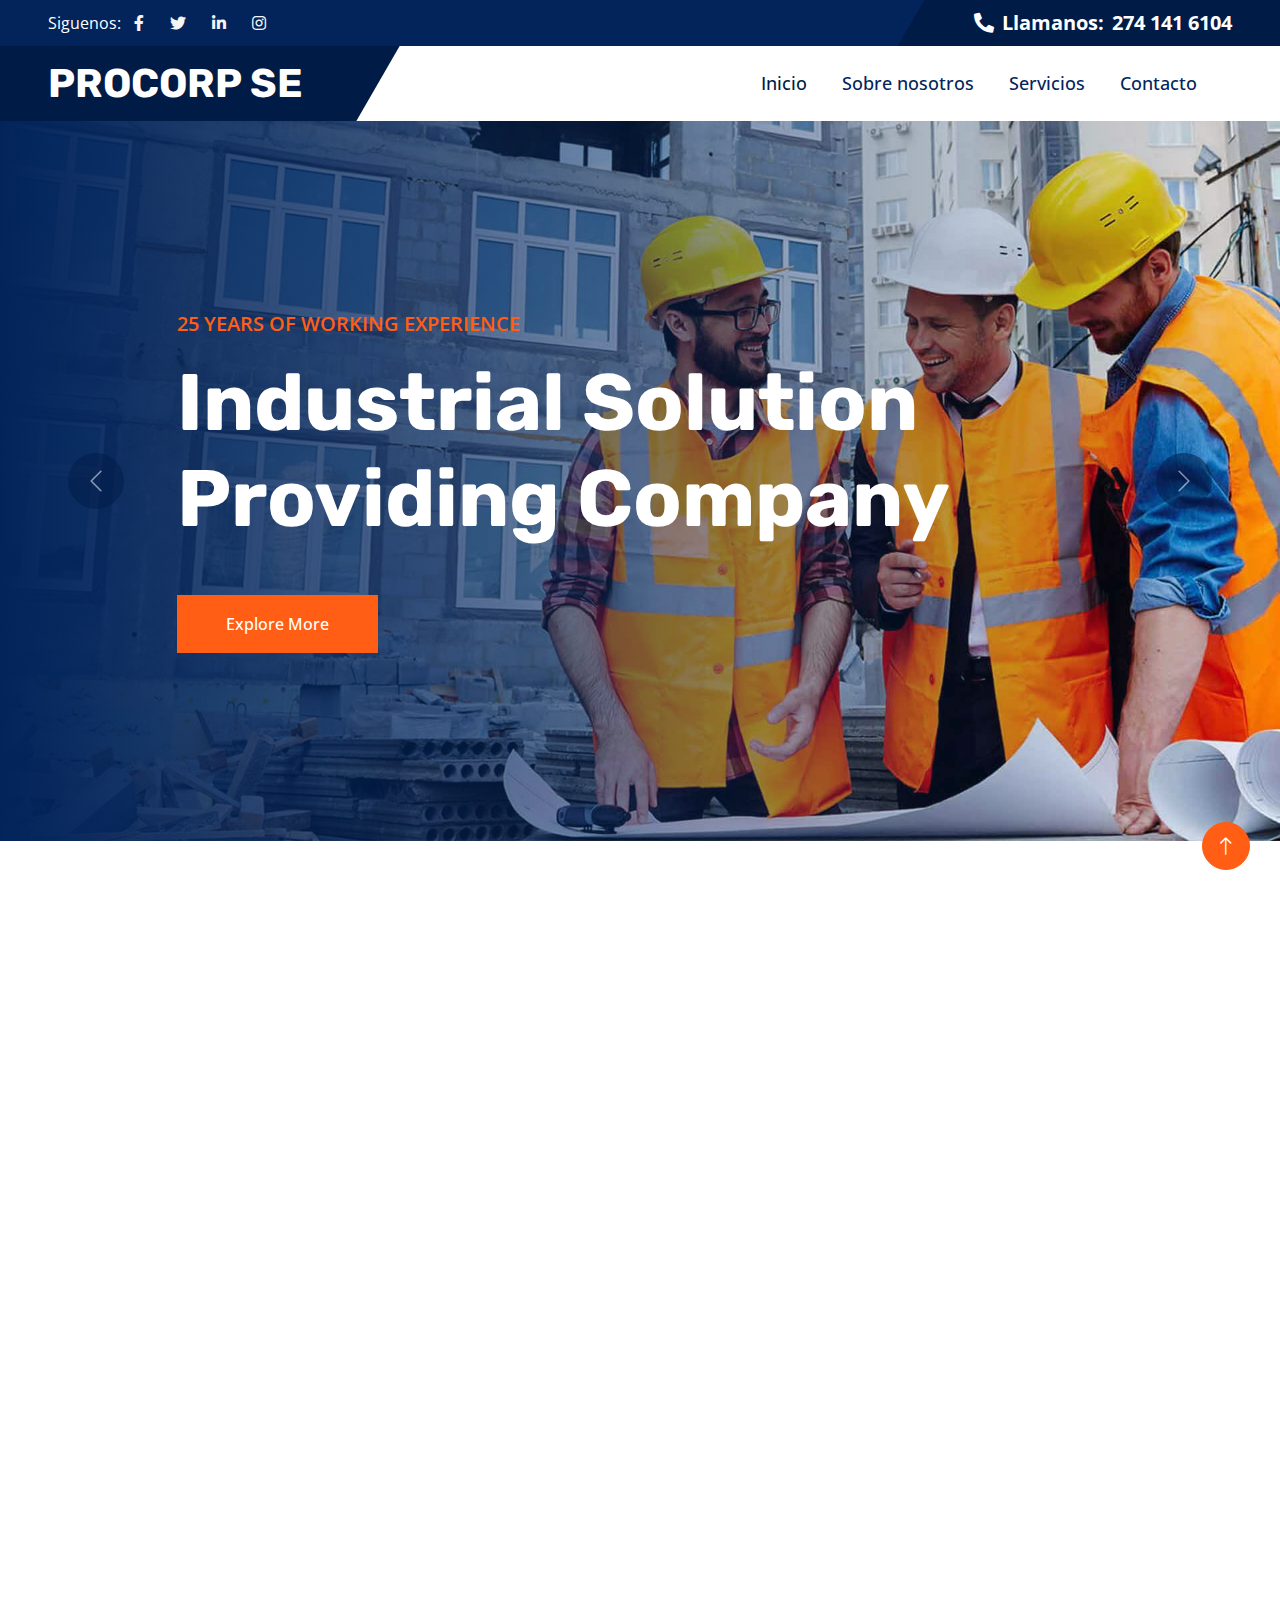
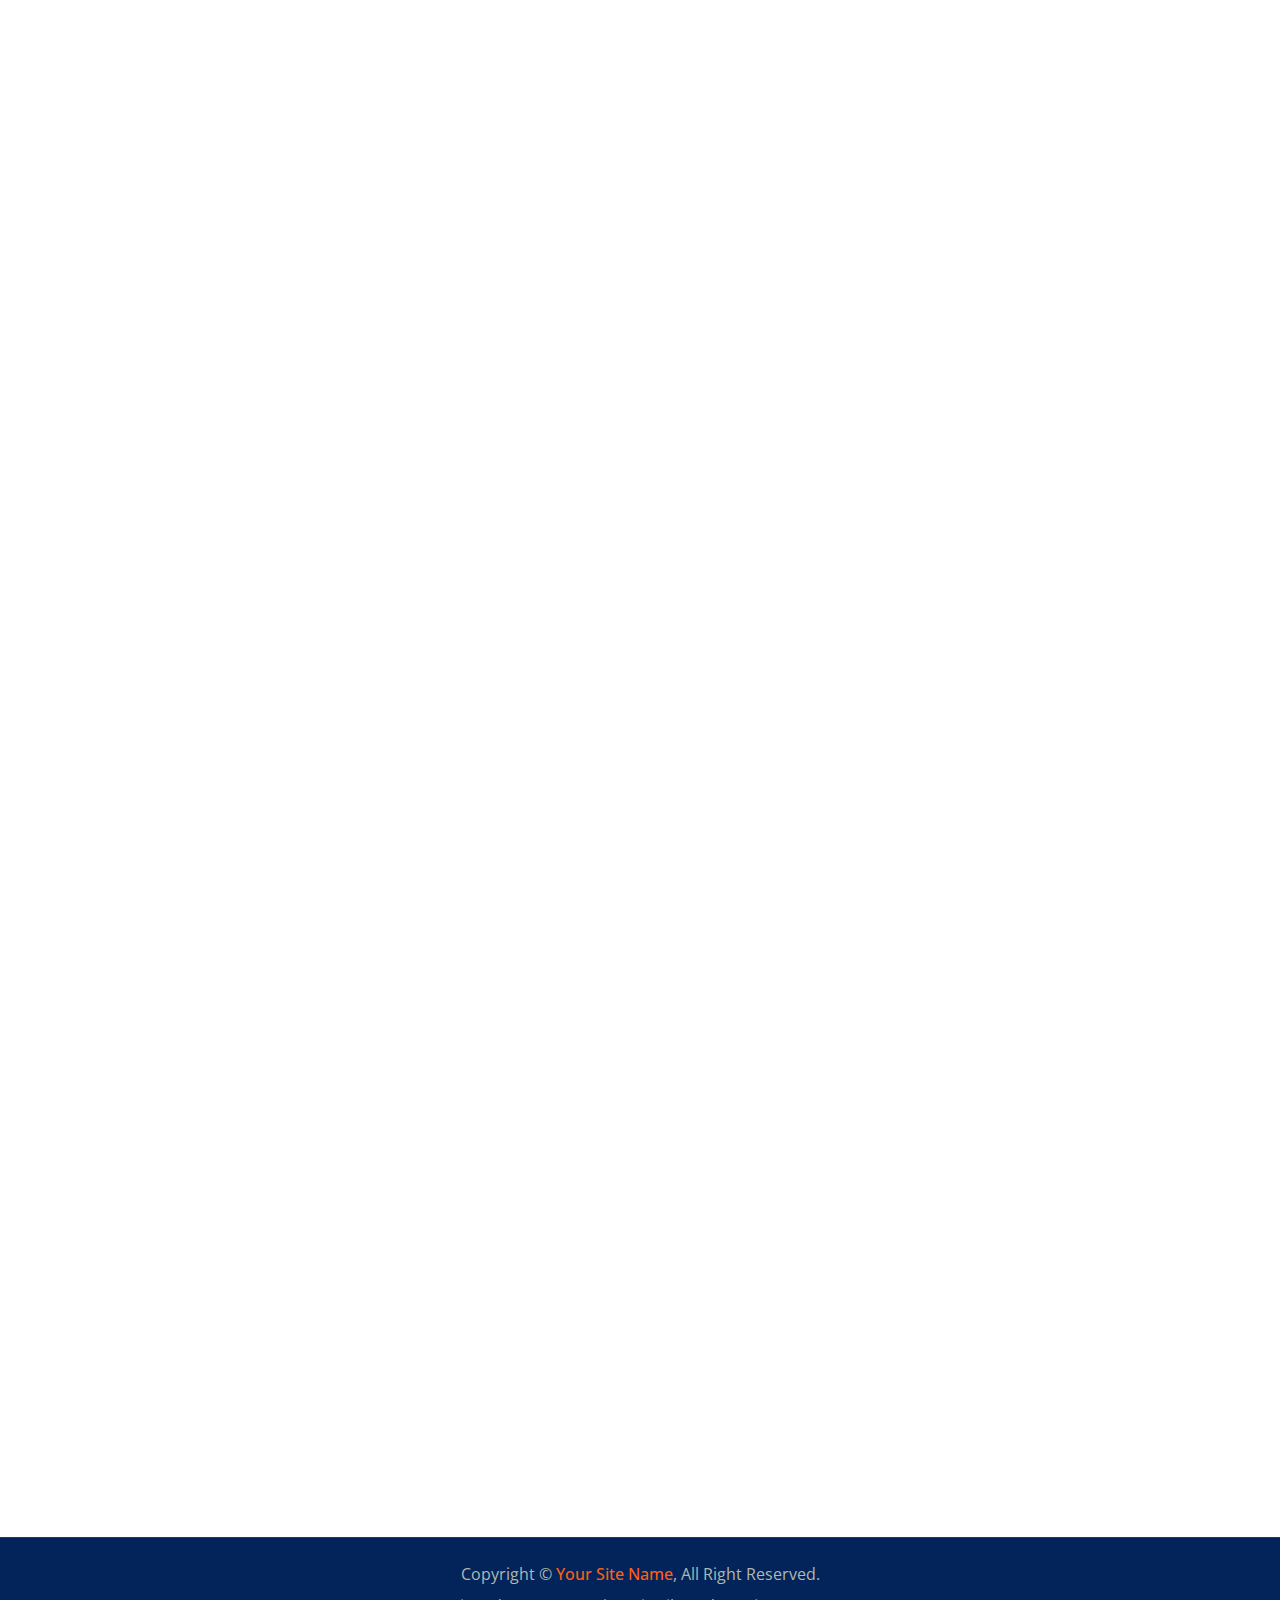
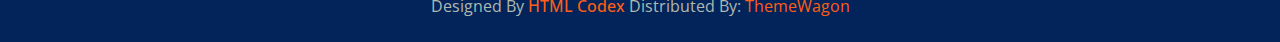
==== commit 73c0944e: "Actualizacion 1 servicios detalle2" ====
--- a/index.html
+++ b/index.html
@@ -335,11 +335,11 @@
 
 
     <!-- Service Start -->
-    <div class="container-fluid facts my-5 p-5">
+    <div class="container-xxl py-5">
         <div class="container">
             <div class="text-center mx-auto pb-4 wow fadeInUp" data-wow-delay="0.1s" style="max-width: 600px;">
                 <!--<p class="fw-medium text-uppercase text-primary mb-2">Nuestros Servicios</p>-->
-                <h1 class="display-5 mb-4 text-white">Ofrecemos los siguientes servicios</h1>
+                <h1 class="display-5 mb-4">Ofrecemos los siguientes servicios</h1>
             </div>
             <div class="row gy-5 gx-4">
                 <div class="col-md-6 col-lg-4 wow fadeInUp" data-wow-delay="0.1s">
@@ -355,13 +355,13 @@
                                 <hr class="w-25">
                             </div>
                             <div class="service-text">
-                                <ul class="text-white mb-0">
+                                <p class="text-white mb-0">
                                     <li>Desarrollo de proyectos de negocio.</li>
                                     <li>Diseño de herramientas de gestión empresarial.</li>
                                     <li>Auditorías administrativas y de operaciones.</li>
                                     <li>Ejecución de procesos de reclutamiento y selección de personal.</li>
                                     <li>Consultoría personalizada en gestión y toma de decisiones.</li>
-                                </ul>
+                                </p>
                             </div>
                         </div>
                     </div>
--- a/css/style.css
+++ b/css/style.css
@@ -698,4 +698,4 @@
 .copyright {
     color: #B0B9AE;
     border-top: 1px solid rgba(255, 255, 255, .1);
-}+}
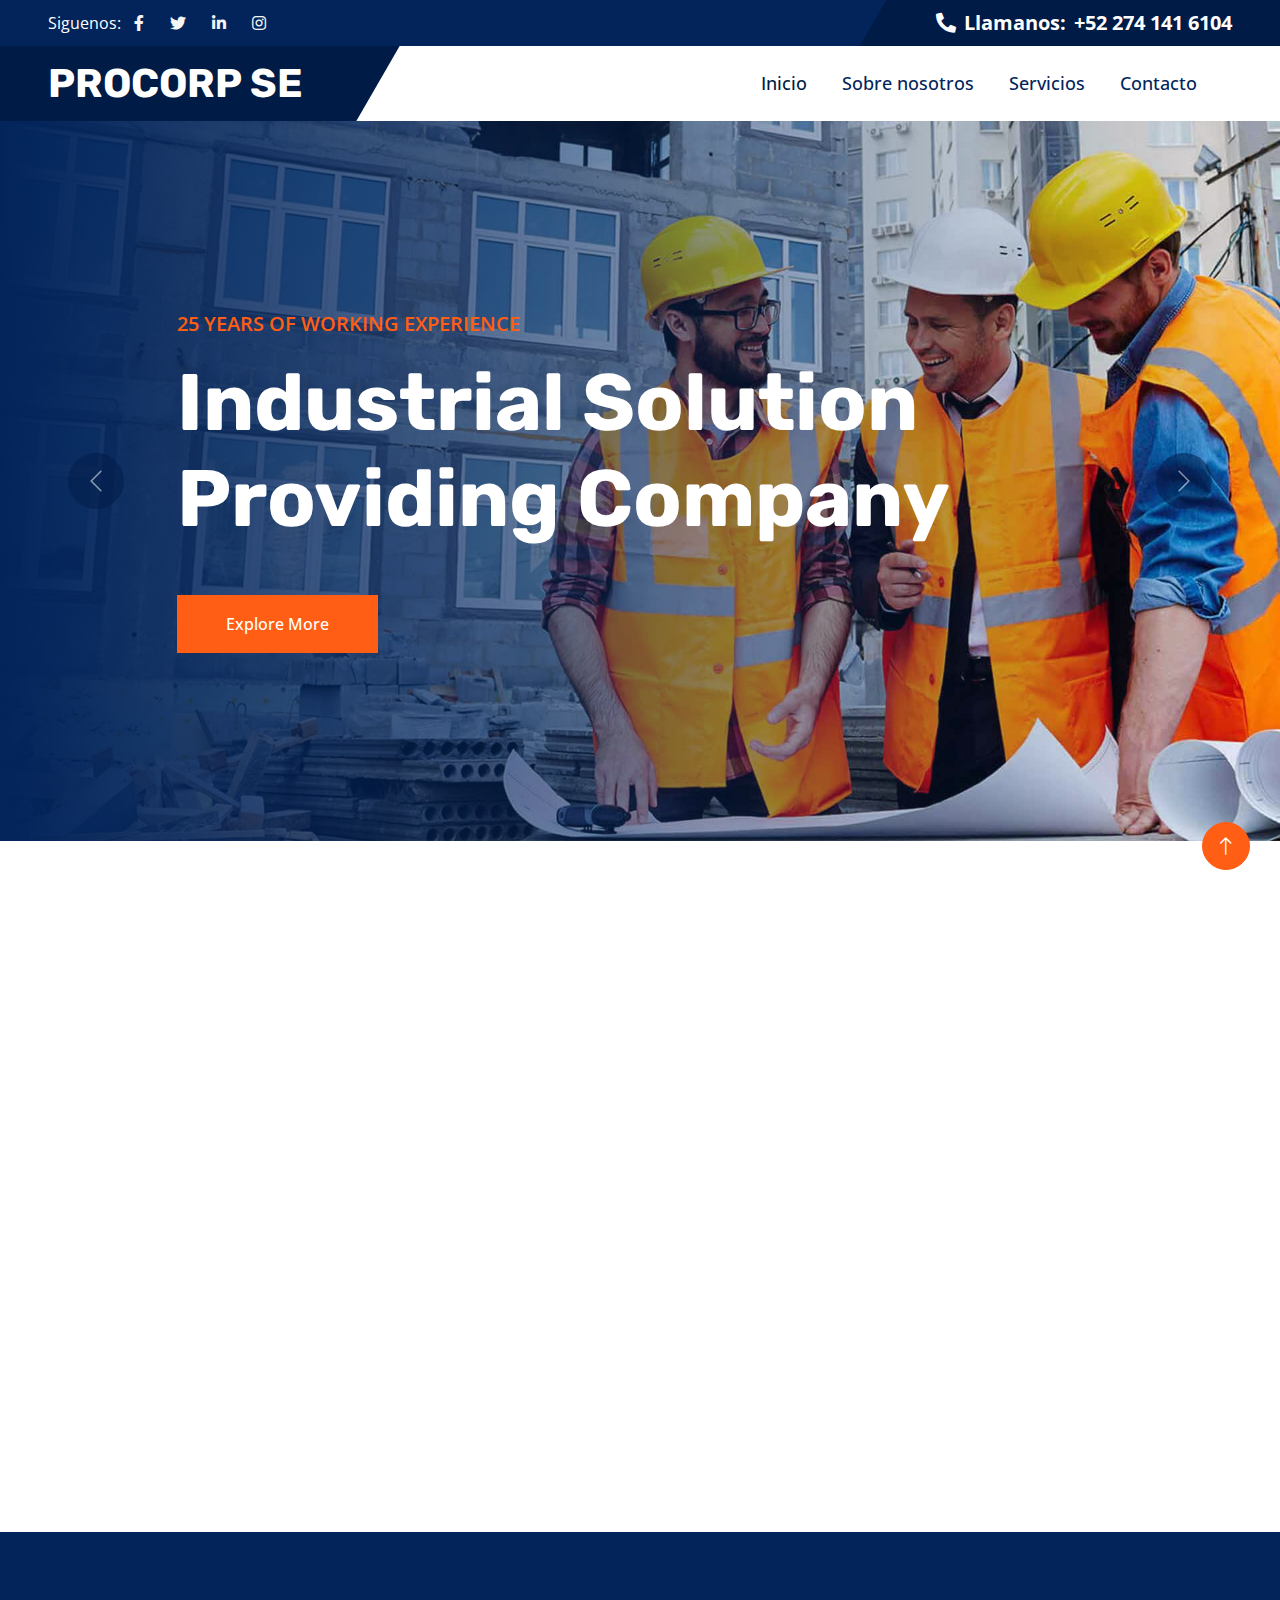
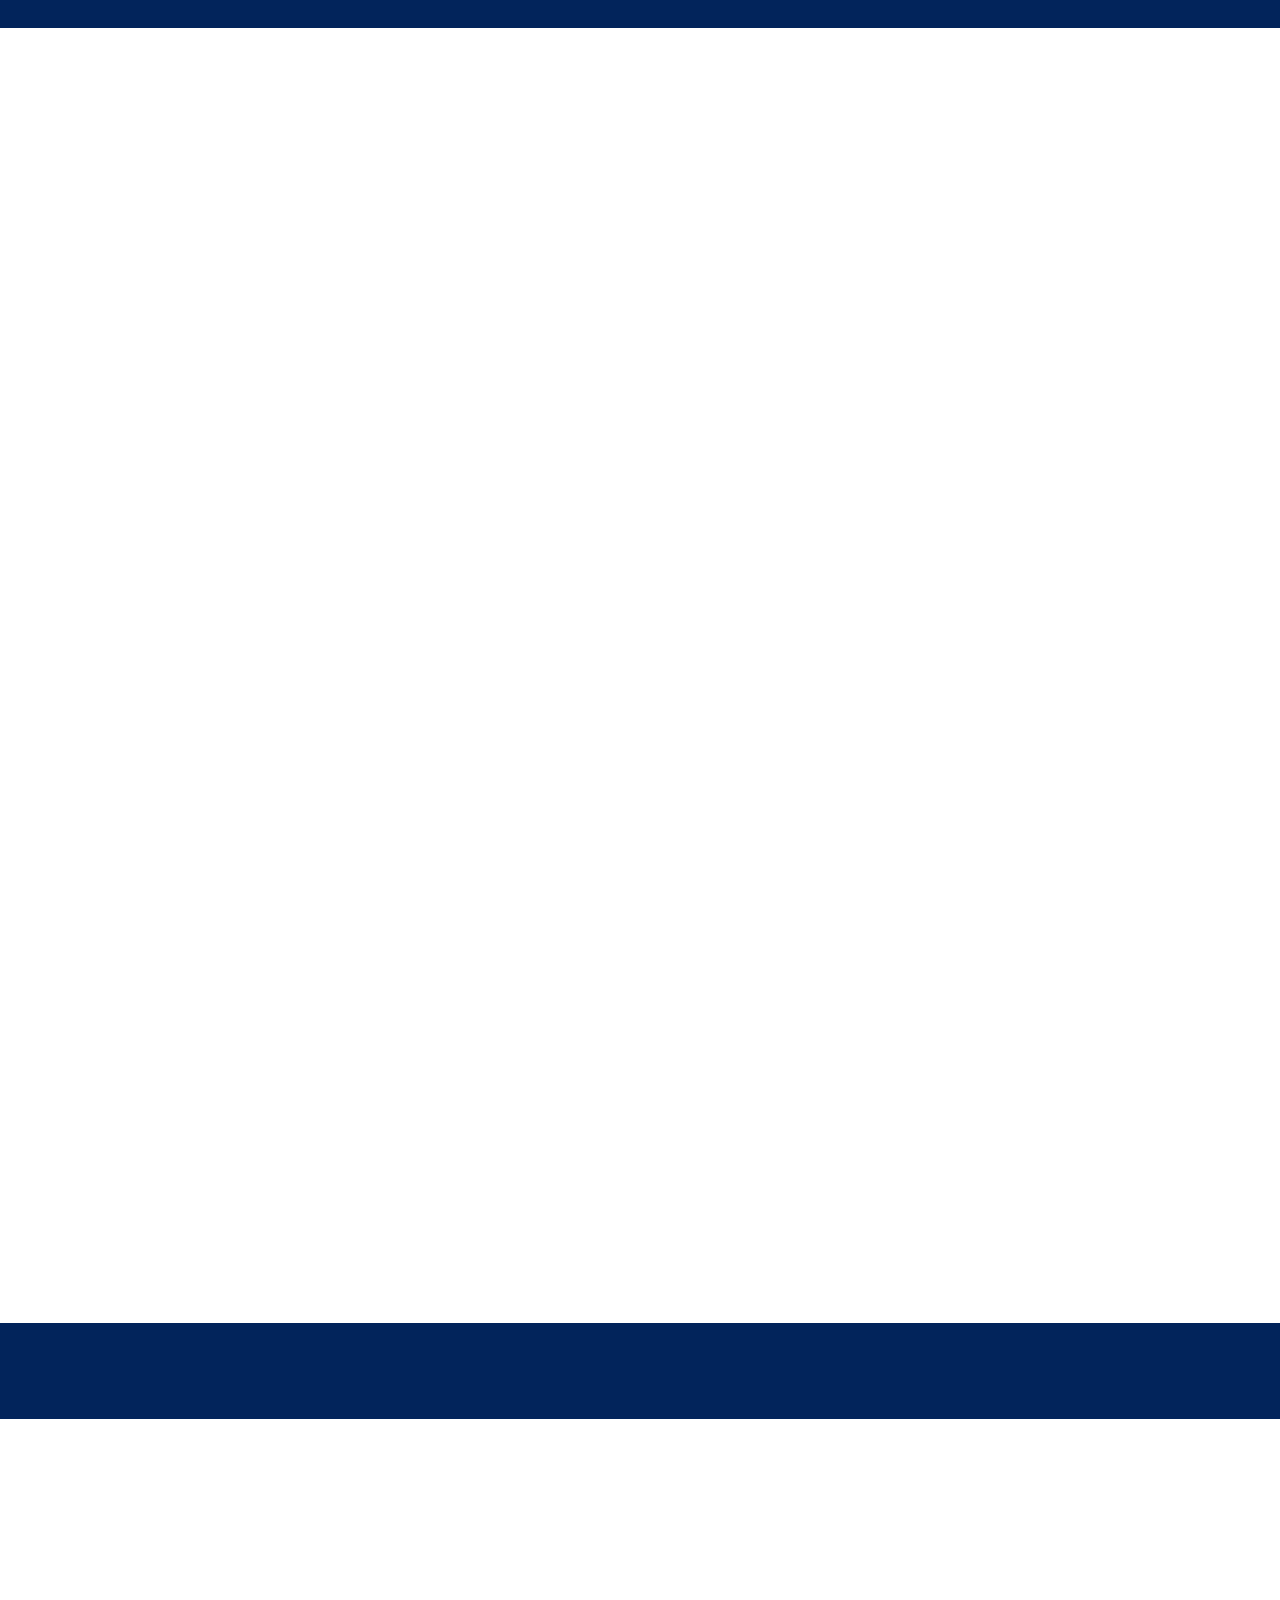
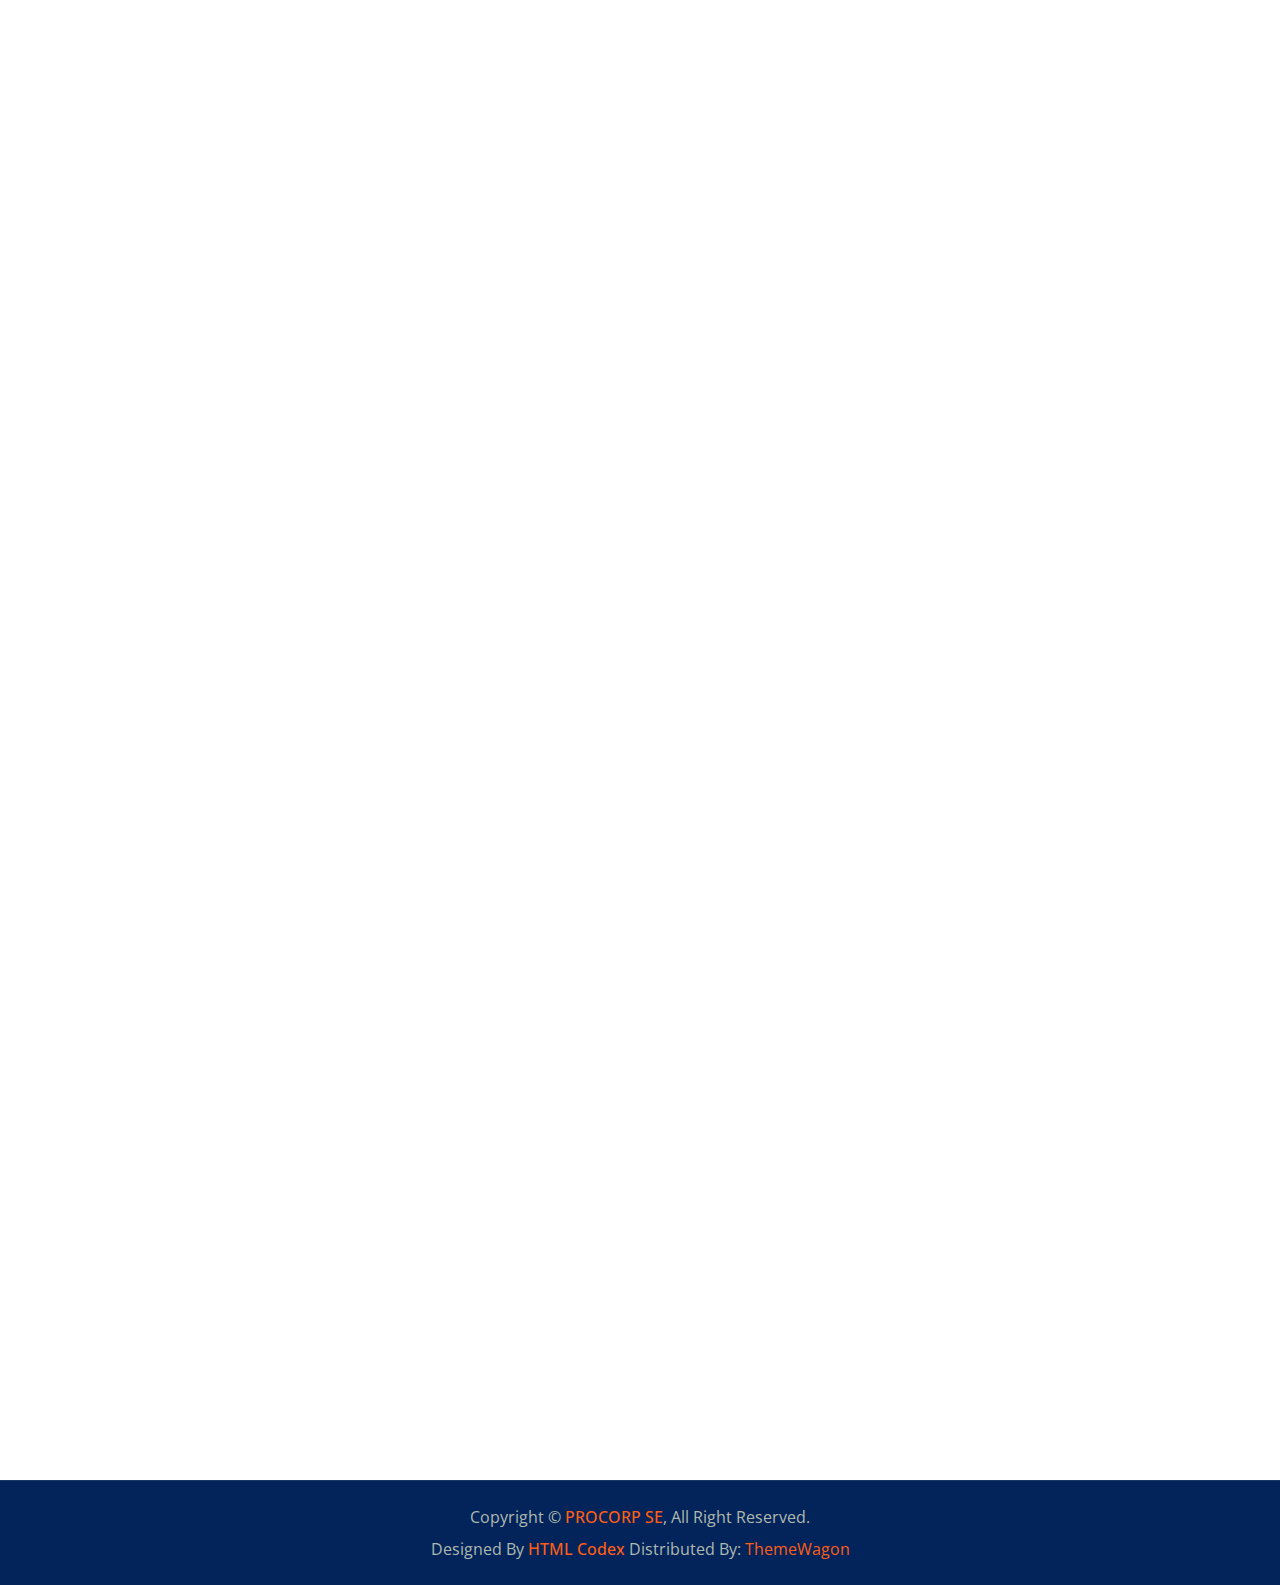
==== commit 33e318cd: "Actualizacion 1 Contacto" ====
--- a/index.html
+++ b/index.html
@@ -57,7 +57,7 @@
             <div class="col-lg-6 text-end">
                 <div class="h-100 topbar-right d-inline-flex align-items-center text-white py-2 px-5">
                     <span class="fs-5 fw-bold me-2"><i class="fa fa-phone-alt me-2"></i>Llamanos:</span>
-                    <span class="fs-5 fw-bold">274 141 6104</span>
+                    <span class="fs-5 fw-bold">+52 274 141 6104</span>
                 </div>
             </div>
         </div>
@@ -333,6 +333,11 @@
     </div>
     Video Modal End -->
 
+    <!--división-->
+    <div class="container-fluid facts my-5 p-5">
+        
+    </div>
+
 
     <!-- Service Start -->
     <div class="container-xxl py-5">
@@ -355,13 +360,13 @@
                                 <hr class="w-25">
                             </div>
                             <div class="service-text">
-                                <p class="text-white mb-0">
+                                <ul class="text-white mb-0">
                                     <li>Desarrollo de proyectos de negocio.</li>
                                     <li>Diseño de herramientas de gestión empresarial.</li>
                                     <li>Auditorías administrativas y de operaciones.</li>
                                     <li>Ejecución de procesos de reclutamiento y selección de personal.</li>
                                     <li>Consultoría personalizada en gestión y toma de decisiones.</li>
-                                </p>
+                                </ul>
                             </div>
                         </div>
                     </div>
@@ -633,16 +638,77 @@
     </div>
     Testimonial End -->
 
+    <!--división-->
+    <div class="container-fluid facts my-5 p-5">
+        
+    </div>
+
+    <!-- Contact Start -->
+    <div class="container-xxl py-5"">
+        <div class="container">
+            <div class="text-center mx-auto pb-4 wow fadeInUp" data-wow-delay="0.1s" style="max-width: 600px;">
+                <!--<p class="fw-medium text-uppercase text-primary mb-2">Nuestros Servicios</p>-->
+                <h1 class="display-5 mb-4">Contactanos</h1>
+            </div>
+            <div class="row g-5 justify-content-center mb-5">
+                <div class="col-lg-4 col-md-6 wow fadeInUp" data-wow-delay="0.1s">
+                    <div class="bg-light text-center h-100 p-5">
+                        <div class="btn-square bg-white rounded-circle mx-auto mb-4" style="width: 90px; height: 90px;">
+                            <i class="fa fa-phone-alt fa-2x text-primary"></i>
+                        </div>
+                        <h4 class="mb-3">Número de teléfono</h4>
+                        <p class="mb-2">+52 274 141 6104</p>
+                        <p class="mb-4">+52 274 690 2001</p>
+                        <a class="btn btn-primary px-4" href="tel:+522741416104">Llama ahora<i
+                                class="fa fa-arrow-right ms-2"></i></a>
+                    </div>
+                </div>
+                <div class="col-lg-4 col-md-6 wow fadeInUp" data-wow-delay="0.3s">
+                    <div class="bg-light text-center h-100 p-5">
+                        <div class="btn-square bg-white rounded-circle mx-auto mb-4" style="width: 90px; height: 90px;">
+                            <i class="fa fa-envelope-open fa-2x text-primary"></i>
+                        </div>
+                        <h4 class="mb-3">Correo electrónico</h4>
+                        <p class="mb-4">procorp_se@outlook.com</p>
+                        <a class="btn btn-primary px-4" href="mailto:procorp_se@outlook.com">Enviar correo<i
+                                class="fa fa-arrow-right ms-2"></i></a>
+                    </div>
+                </div>
+                <div class="col-lg-4 col-md-6 wow fadeInUp" data-wow-delay="0.5s">
+                    <div class="bg-light text-center h-100 p-5">
+                        <div class="btn-square bg-white rounded-circle mx-auto mb-4" style="width: 90px; height: 90px;">
+                            <i class="fa fa-map-marker-alt fa-2x text-primary"></i>
+                        </div>
+                        <h4 class="mb-3">Dirección</h4>
+                        <p class="mb-2">Morelos 1200, Hoja de Maiz, 95110 Tierra Blanca, Ver., México</p>
+                        <a class="btn btn-primary px-4" href="https://goo.gl/maps/RrWBkKWXKHY6sUty5"
+                            target="blank">Dirección <i class="fa fa-arrow-right ms-2"></i></a>
+                    </div>
+                </div>
+            </div>
+            <div class="row mb-5">
+                <div class="col-12 wow fadeInUp" data-wow-delay="0.1s">
+                    <iframe class="w-100"
+                        src="https://www.google.com/maps/embed?pb=!1m14!1m8!1m3!1d3784.696152811336!2d-96.3544!3d18.4521!3m2!1i1024!2i768!4f13.1!3m3!1m2!1s0x85c3891aaafa1c25%3A0xea2fbc157d5b8038!2sMorelos%201200%2C%20Hoja%20de%20Maiz%2C%2095110%20Tierra%20Blanca%2C%20Ver.!5e0!3m2!1ses!2smx!4v1675131099279!5m2!1ses!2smx"
+                        frameborder="0" style="min-height: 450px; border:0;" allowfullscreen="" aria-hidden="false"
+                        tabindex="0"></iframe>
+                </div>
+            </div>
+            
+        </div>
+    </div>
+    <!-- Contact End -->
+
 
     <!-- Footer Start -->
     <div class="container-fluid bg-dark footer mt-5 py-5 wow fadeIn" data-wow-delay="0.1s">
         <div class="container py-5">
             <div class="row g-5">
                 <div class="col-lg-3 col-md-6">
-                    <h5 class="text-white mb-4">Our Office</h5>
-                    <p class="mb-2"><i class="fa fa-map-marker-alt me-3"></i>123 Street, New York, USA</p>
-                    <p class="mb-2"><i class="fa fa-phone-alt me-3"></i>+012 345 67890</p>
-                    <p class="mb-2"><i class="fa fa-envelope me-3"></i>info@example.com</p>
+                    <h5 class="text-white mb-4">Información de Contacto</h5>
+                    <p class="mb-2"><i class="fa fa-map-marker-alt me-3"></i>Morelos 1200, Hoja de Maiz, 95110 Tierra Blanca, Ver., México</p>
+                    <p class="mb-2"><i class="fa fa-phone-alt me-3"></i>+52 274 141 6104</p>
+                    <p class="mb-2"><i class="fa fa-envelope me-3"></i>procorp_se@outlook.com</p>
                     <div class="d-flex pt-3">
                         <a class="btn btn-square btn-primary rounded-circle me-2" href=""><i
                                 class="fab fa-twitter"></i></a>
@@ -661,23 +727,22 @@
                     <a class="btn btn-link" href="service.html">Nuestros servicios</a>
                 </div>
                 <div class="col-lg-3 col-md-6">
-                    <h5 class="text-white mb-4">Business Hours</h5>
-                    <p class="mb-1">Monday - Friday</p>
-                    <h6 class="text-light">09:00 am - 07:00 pm</h6>
-                    <p class="mb-1">Saturday</p>
-                    <h6 class="text-light">09:00 am - 12:00 pm</h6>
-                    <p class="mb-1">Sunday</p>
-                    <h6 class="text-light">Closed</h6>
+                    <h5 class="text-white mb-4">Horario de Trabajo</h5>
+                    <p class="mb-1">Lunes - viernes</p>
+                    <h6 class="text-light">09:00 am - 02:00 pm</h6>
+                    <h6 class="text-light">03:00 pm - 06:00 pm</h6>
+                    <p class="mb-1">Sabado - domingo</p>
+                    <h6 class="text-light">Cerrado</h6>
                 </div>
                 <div class="col-lg-3 col-md-6">
-                    <h5 class="text-white mb-4">Newsletter</h5>
-                    <p>Dolor amet sit justo amet elitr clita ipsum elitr est.</p>
-                    <div class="position-relative w-100">
+                    <h5 class="text-white mb-4">PROCORP Servicios Empresariales</h5>
+                    <p>Contactanos por cualquier duda que tengas</p>
+                    <!--<div class="position-relative w-100">
                         <input class="form-control bg-transparent w-100 py-3 ps-4 pe-5" type="text"
                             placeholder="Your email">
                         <button type="button"
                             class="btn btn-primary py-2 position-absolute top-0 end-0 mt-2 me-2">SignUp</button>
-                    </div>
+                    </div> -->
                 </div>
             </div>
         </div>
@@ -688,7 +753,7 @@
     <!-- Copyright Start -->
     <div class="container-fluid copyright bg-dark py-4">
         <div class="container text-center">
-            <p class="mb-2">Copyright &copy; <a class="fw-semi-bold" href="#">Your Site Name</a>, All Right Reserved.
+            <p class="mb-2">Copyright &copy; <a class="fw-semi-bold" href="#">PROCORP SE</a>, All Right Reserved.
             </p>
             <!--/*** This template is free as long as you keep the footer author’s credit link/attribution link/backlink. If you'd like to use the template without the footer author’s credit link/attribution link/backlink, you can purchase the Credit Removal License from "https://htmlcodex.com/credit-removal". Thank you for your support. ***/-->
             <p class="mb-0">Designed By <a class="fw-semi-bold" href="https://htmlcodex.com">HTML Codex</a> Distributed
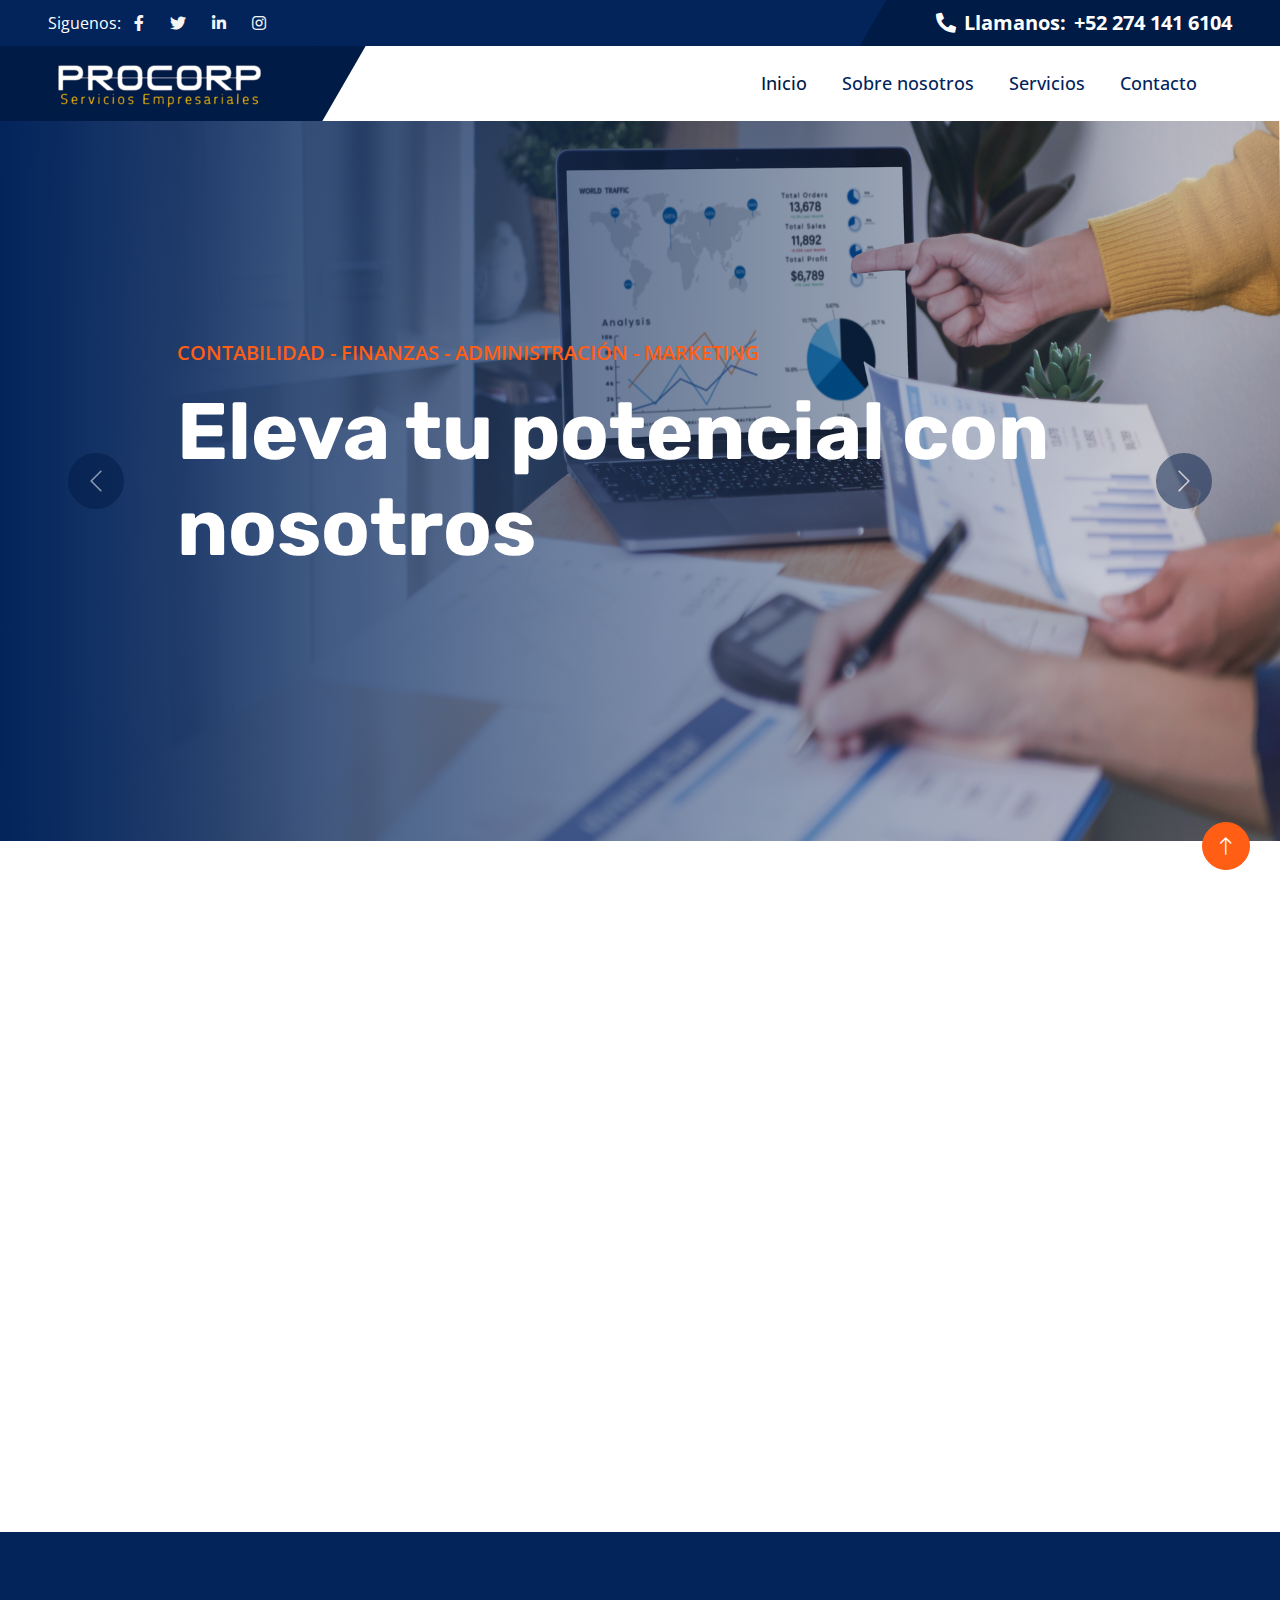
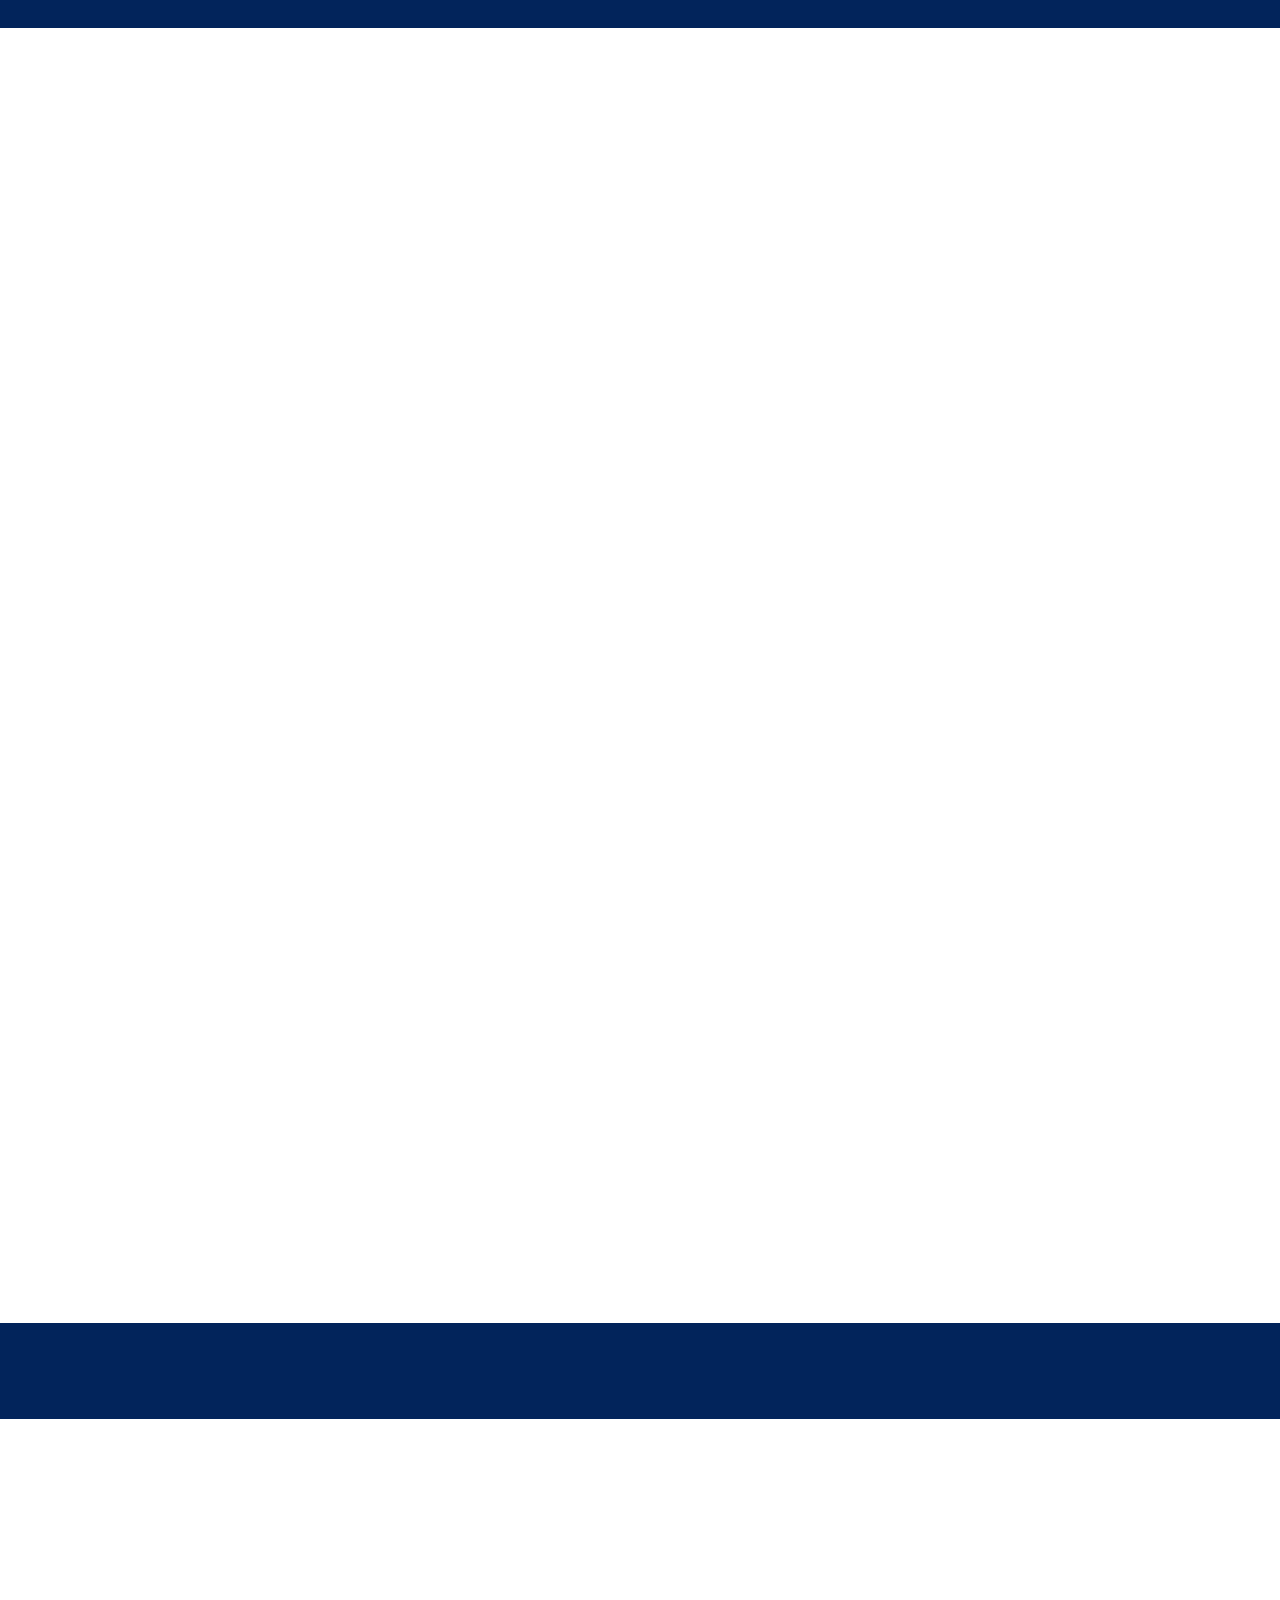
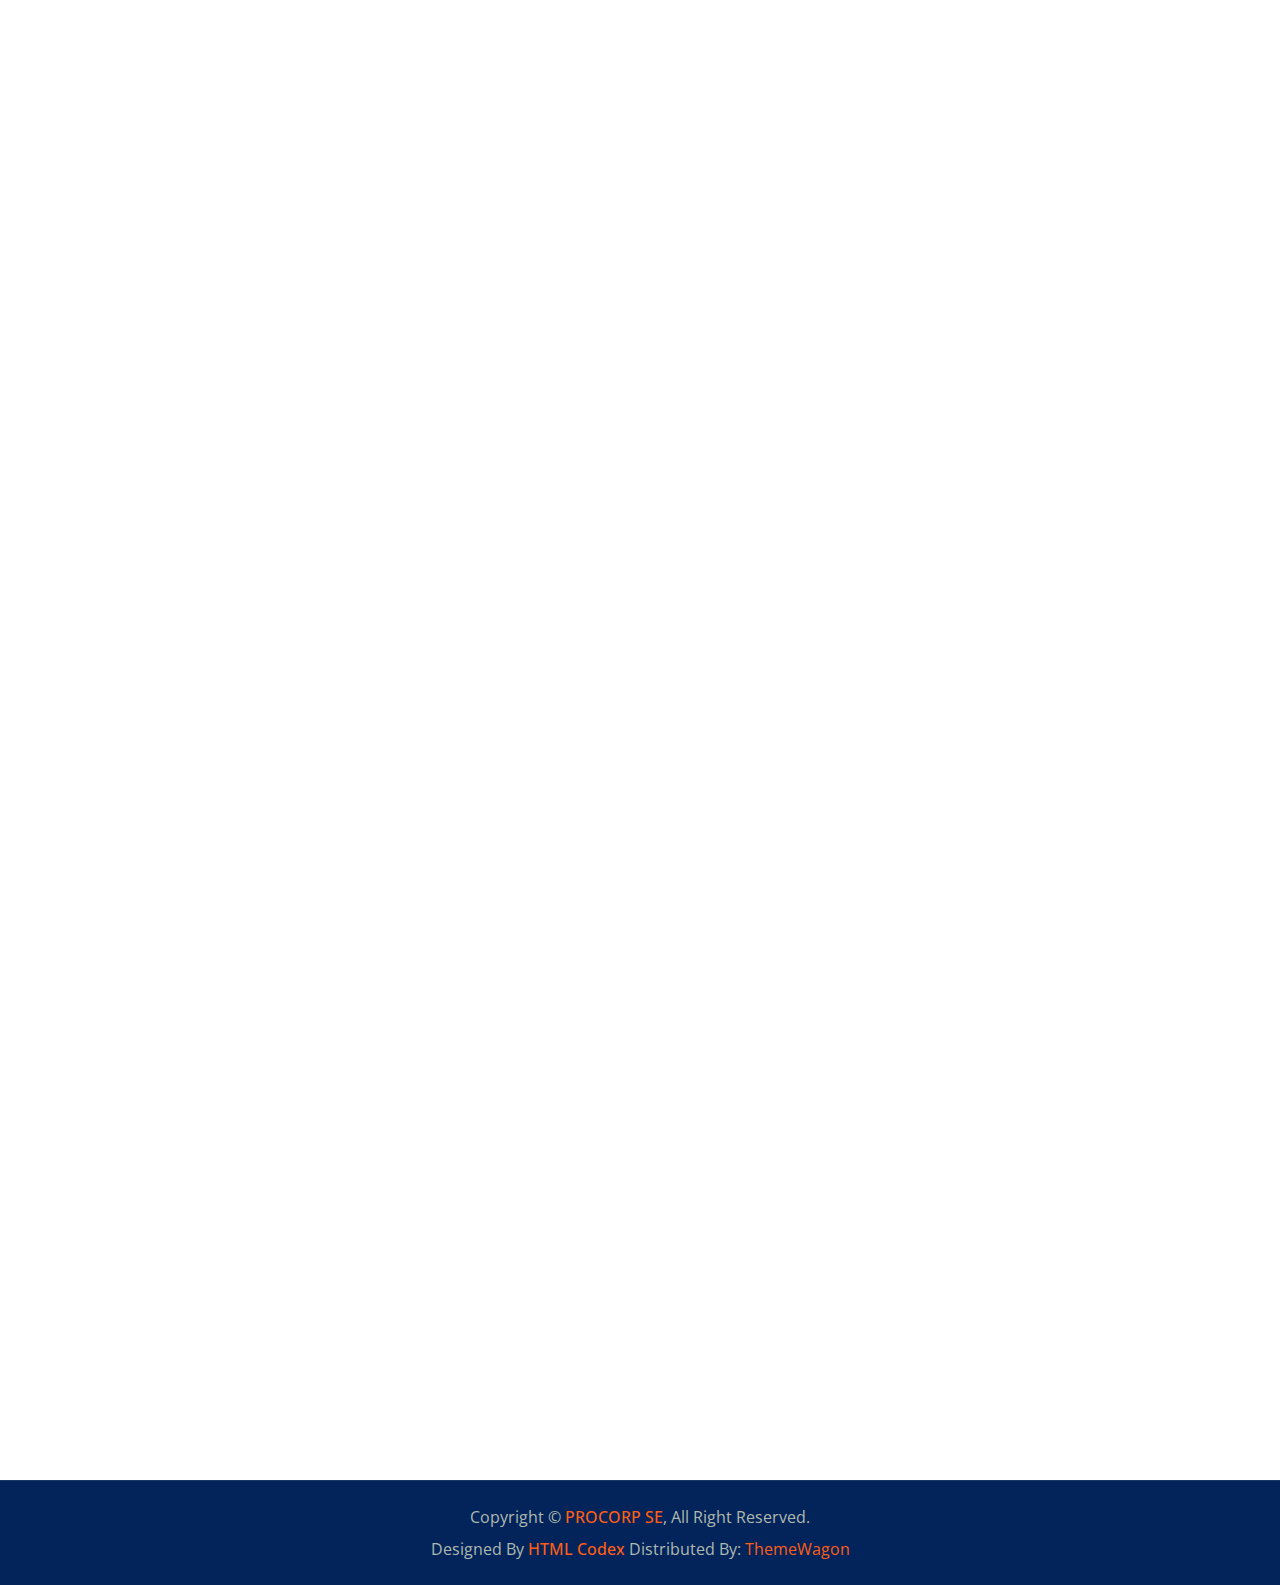
==== commit 16768b88: "Logo" ====
--- a/index.html
+++ b/index.html
@@ -67,9 +67,12 @@
 
     <!-- Navbar Start -->
     <nav class="navbar navbar-expand-lg bg-white navbar-light sticky-top py-0 pe-5">
-        <a href="index.html" class="navbar-brand ps-5 me-0">
-            <h1 class="text-white m-0">PROCORP SE</h1>
-        </a>
+        <div class="imagen">
+            <a href="index.html" class="navbar-brand ps-5 me-0">
+                <img src="img/logo.png" alt="" width="100%">
+                <!--<h1 class="text-white m-0">PROCORP SE</h1>-->
+            </a>
+        </div>
         <button type="button" class="navbar-toggler me-0" data-bs-toggle="collapse" data-bs-target="#navbarCollapse">
             <span class="navbar-toggler-icon"></span>
         </button>
@@ -105,11 +108,9 @@
                         <div class="container">
                             <div class="row justify-content-center">
                                 <div class="col-lg-10 text-start">
-                                    <p class="fs-5 fw-medium text-primary text-uppercase animated slideInRight">25 Years
-                                        of Working Experience</p>
-                                    <h1 class="display-1 text-white mb-5 animated slideInRight">Industrial Solution
-                                        Providing Company</h1>
-                                    <a href="" class="btn btn-primary py-3 px-5 animated slideInRight">Explore More</a>
+                                    <p class="fs-5 fw-medium text-primary text-uppercase animated slideInRight">CONTABILIDAD - FINANZAS - ADMINISTRACIÓN - MARKETING</p>
+                                    <h1 class="display-1 text-white mb-5 animated slideInRight">Eleva tu potencial con nosotros</h1>
+                                    <!--<a href="" class="btn btn-primary py-3 px-5 animated slideInRight">Explore More</a>-->
                                 </div>
                             </div>
                         </div>
@@ -121,11 +122,9 @@
                         <div class="container">
                             <div class="row justify-content-center">
                                 <div class="col-lg-10 text-start">
-                                    <p class="fs-5 fw-medium text-primary text-uppercase animated slideInRight">25 Years
-                                        of Working Experience</p>
-                                    <h1 class="display-1 text-white mb-5 animated slideInRight">The Best Reliable
-                                        Industry Solution</h1>
-                                    <a href="" class="btn btn-primary py-3 px-5 animated slideInRight">Explore More</a>
+                                    <p class="fs-5 fw-medium text-primary text-uppercase animated slideInRight">CONTABILIDAD - FINANZAS - ADMINISTRACIÓN - MARKETING</p>
+                                    <h1 class="display-1 text-white mb-5 animated slideInRight">Eleva tu potencial con nosotros</h1>
+                                    <!--<a href="" class="btn btn-primary py-3 px-5 animated slideInRight">Explore More</a>-->
                                 </div>
                             </div>
                         </div>
@@ -428,7 +427,7 @@
                         <div class="service-detail">
                             <div class="service-title">
                                 <hr class="w-25">
-                                <h3 class="mb-0">Contabilidad</h3>
+                                <h3 class="mb-0">CONTABILIDAD</h3>
                                 <hr class="w-25">
                             </div>
                             <div class="service-text">
--- a/css/style.css
+++ b/css/style.css
@@ -698,4 +698,4 @@
 .copyright {
     color: #B0B9AE;
     border-top: 1px solid rgba(255, 255, 255, .1);
-}
+}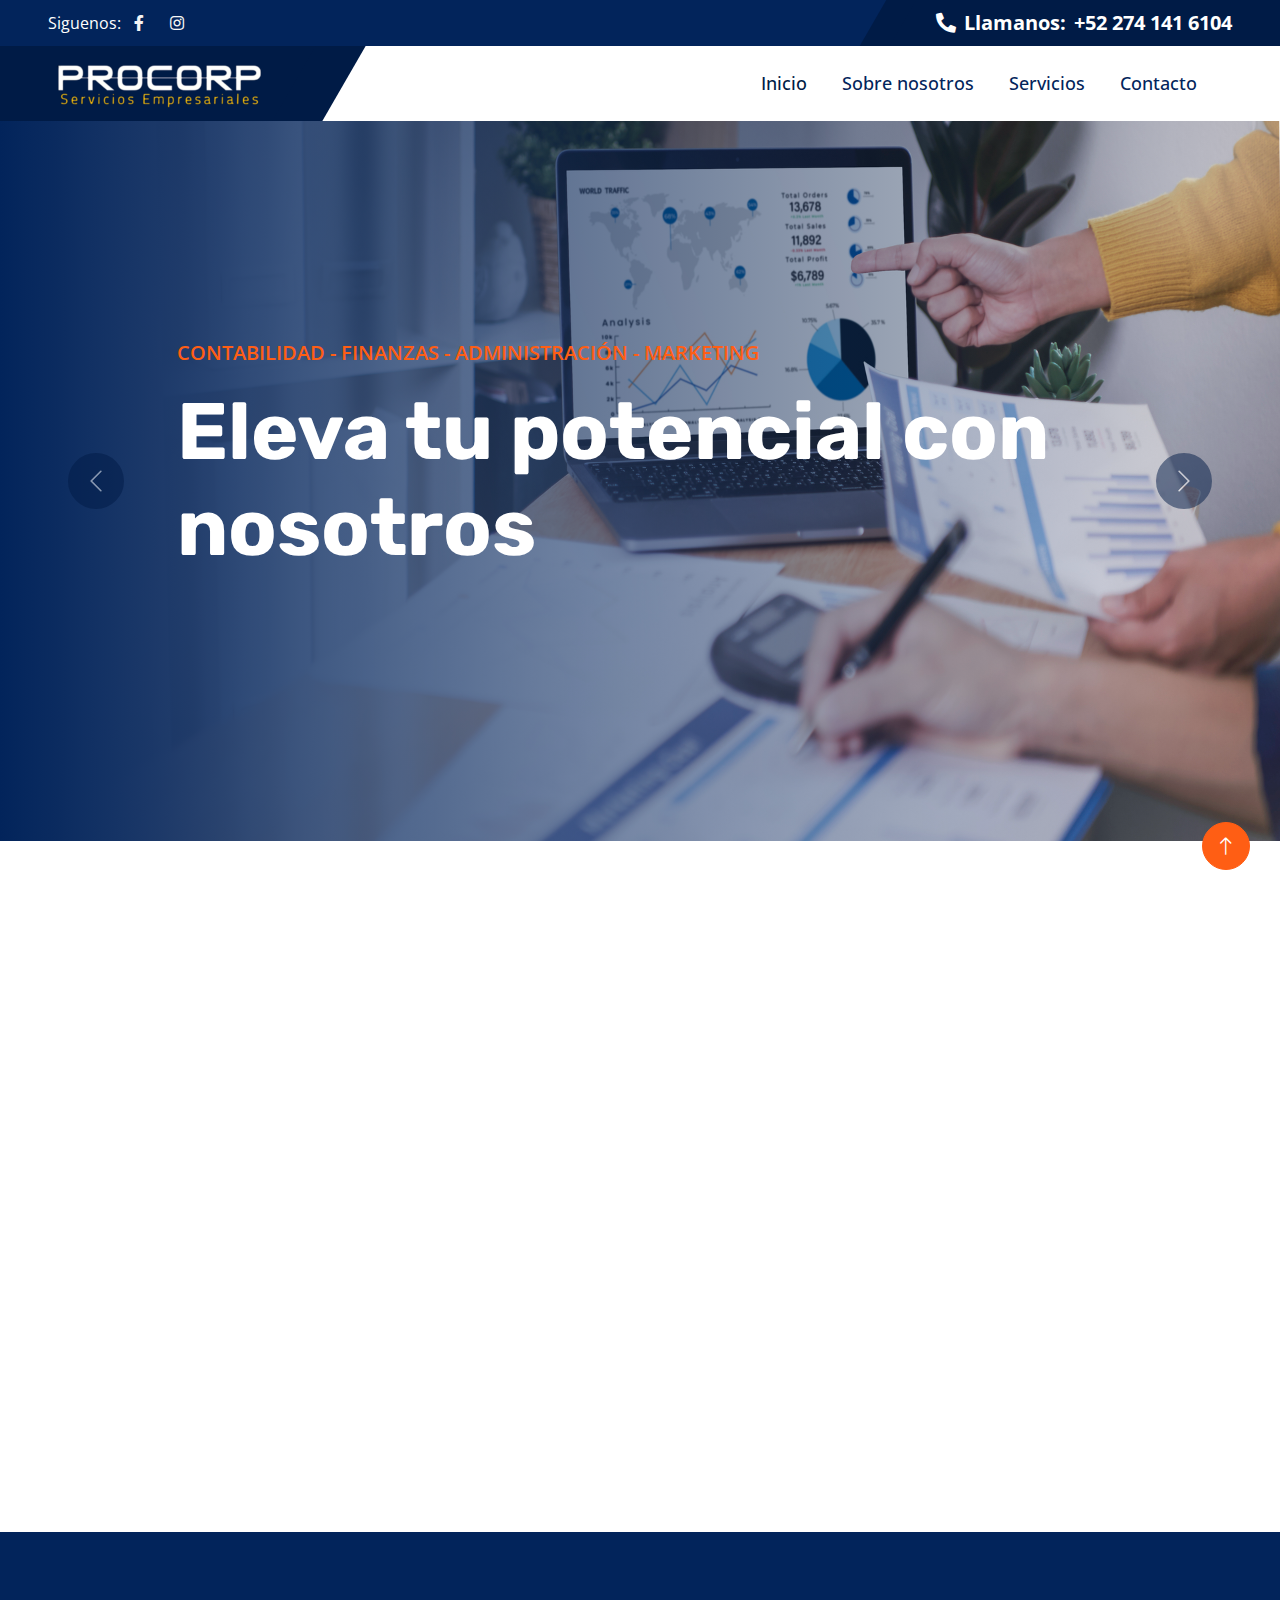
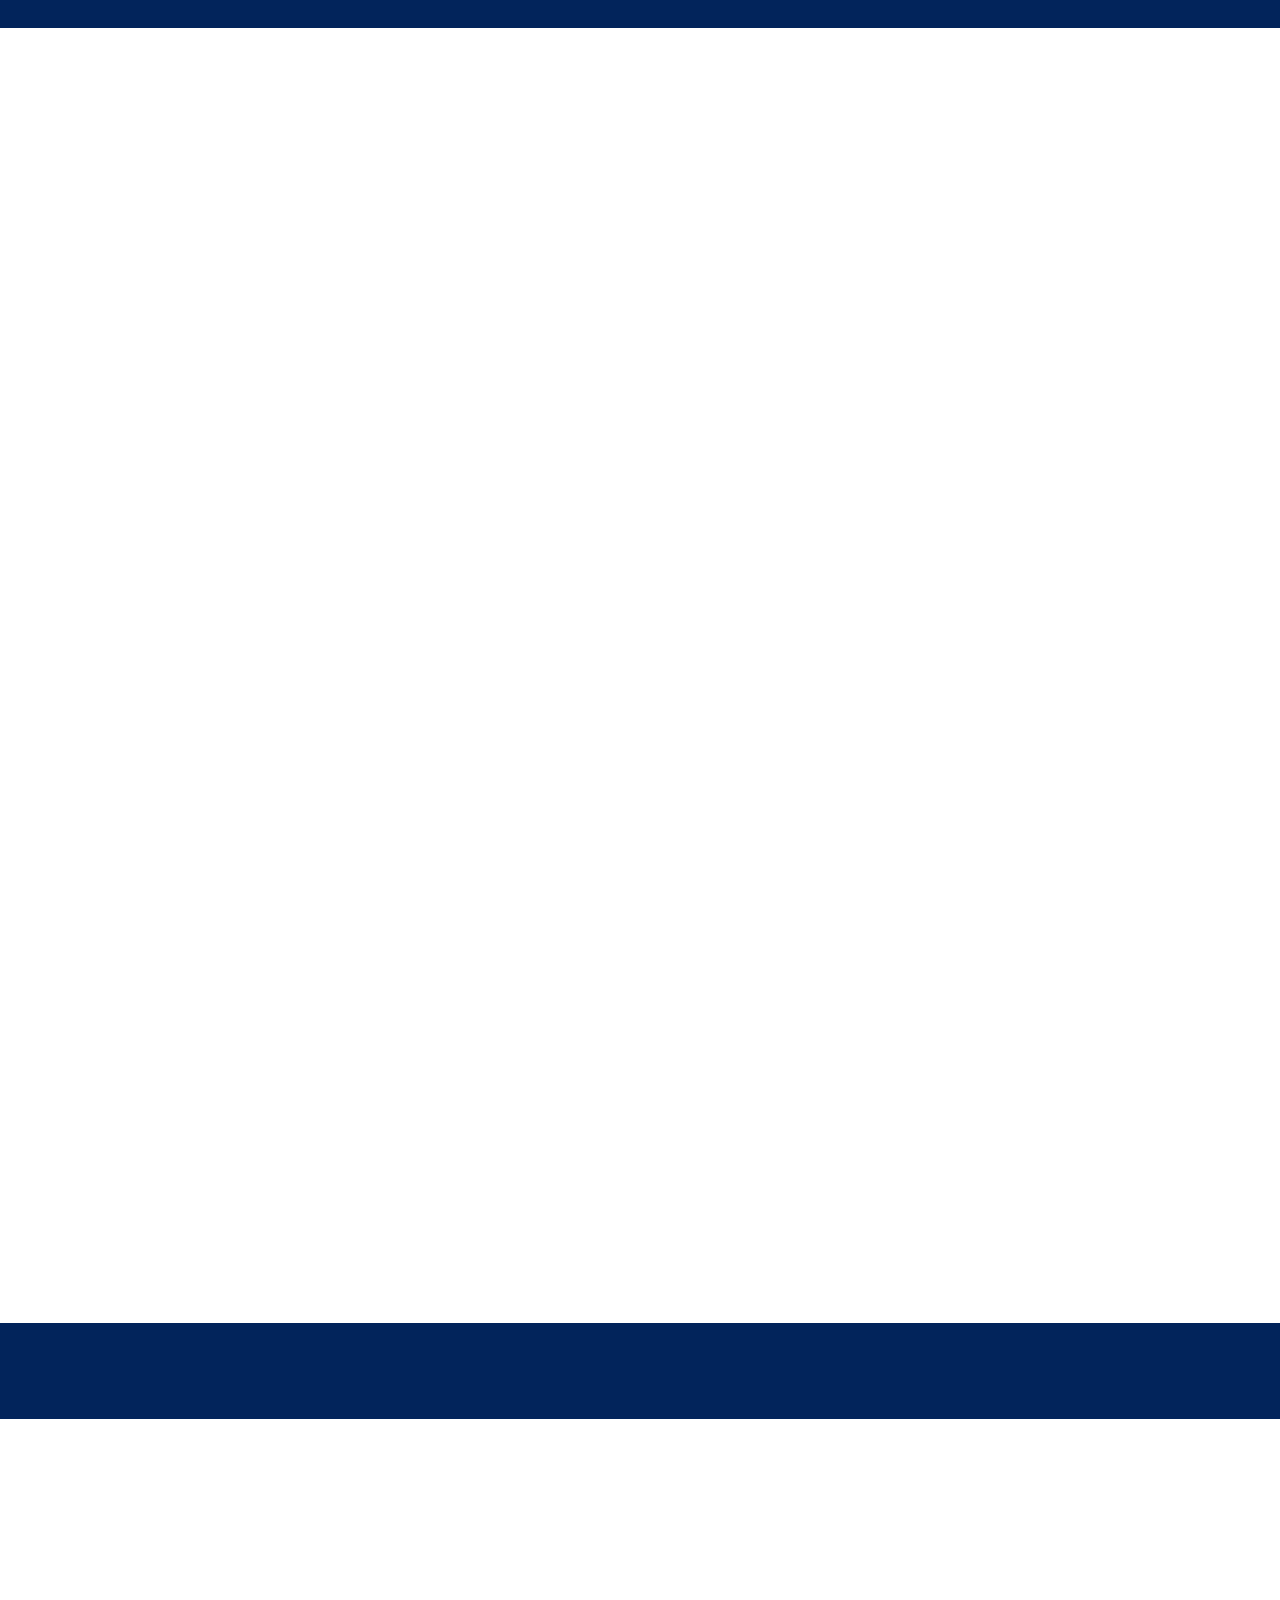
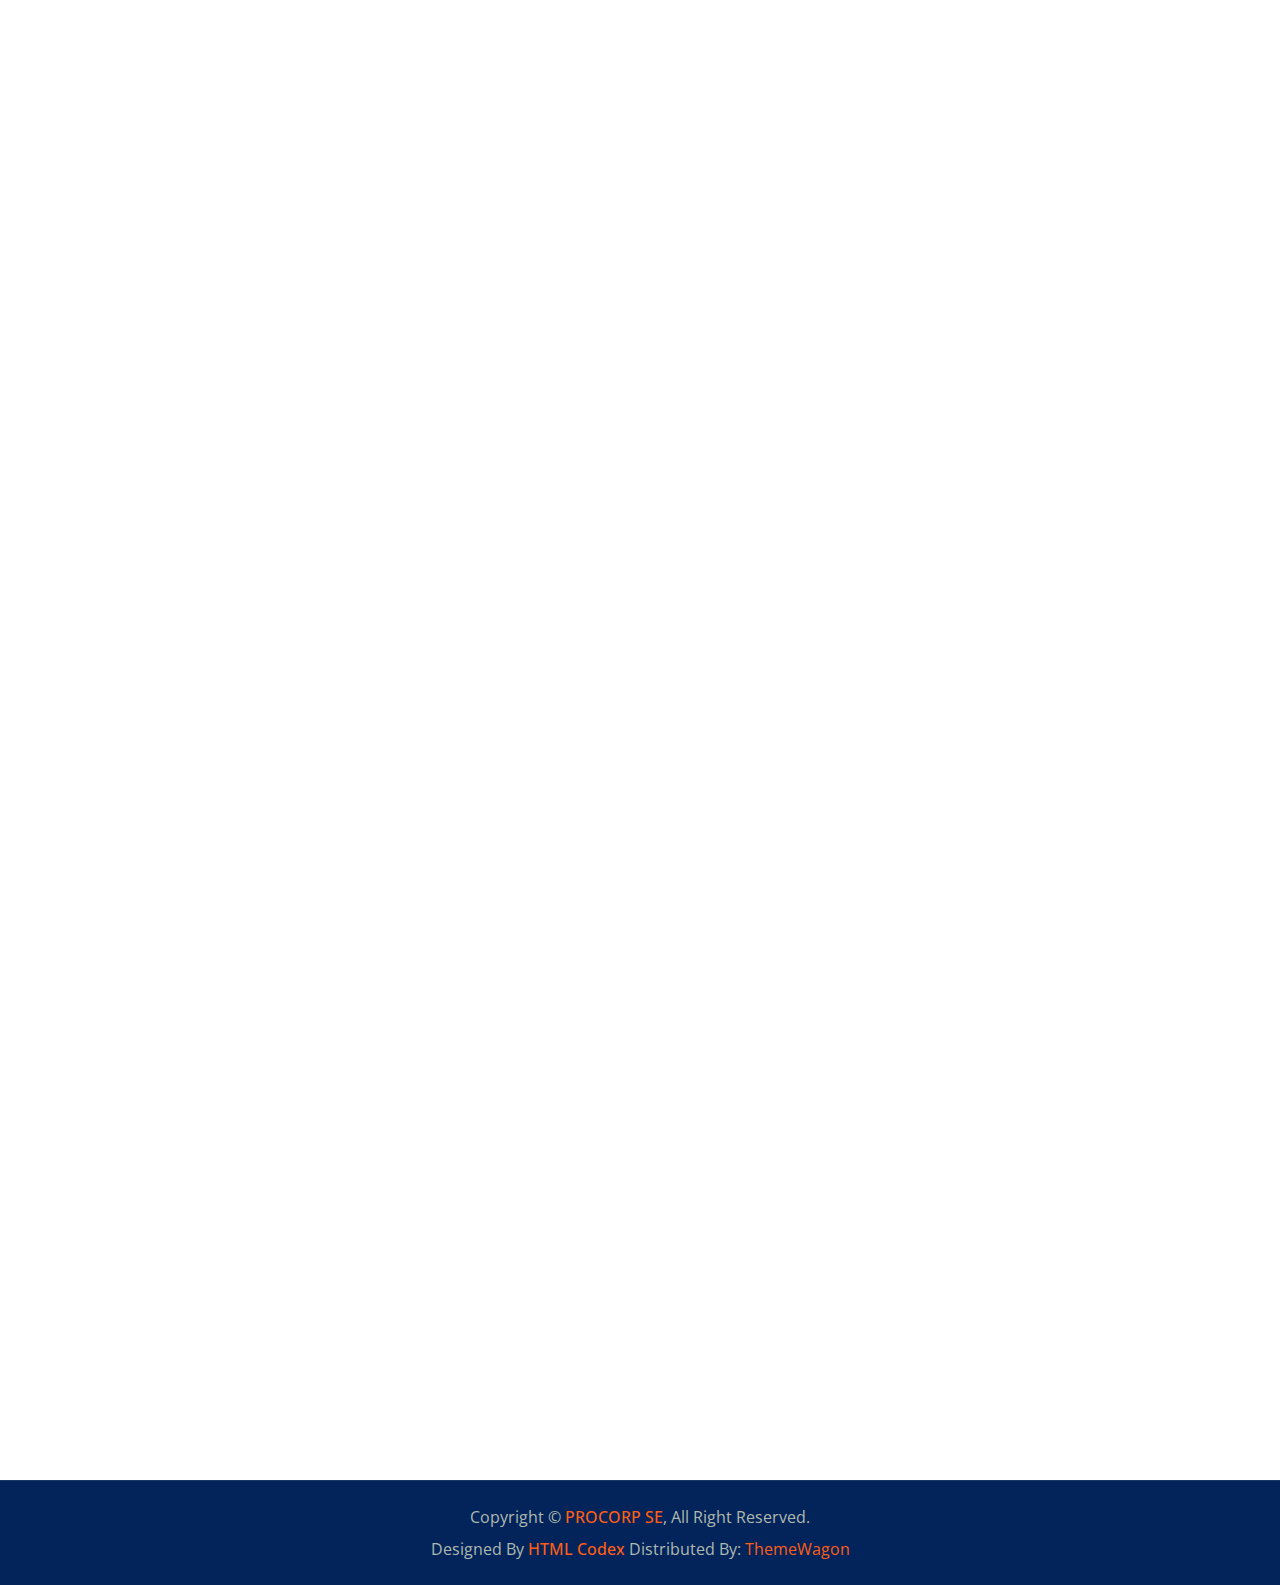
==== commit f9bf0afc: "detalles" ====
--- a/index.html
+++ b/index.html
@@ -49,8 +49,6 @@
                 <div class="h-100 d-inline-flex align-items-center text-white">
                     <span>Siguenos:</span>
                     <a class="btn btn-link text-light" href=""><i class="fab fa-facebook-f"></i></a>
-                    <a class="btn btn-link text-light" href=""><i class="fab fa-twitter"></i></a>
-                    <a class="btn btn-link text-light" href=""><i class="fab fa-linkedin-in"></i></a>
                     <a class="btn btn-link text-light" href=""><i class="fab fa-instagram"></i></a>
                 </div>
             </div>
@@ -710,13 +708,7 @@
                     <p class="mb-2"><i class="fa fa-envelope me-3"></i>procorp_se@outlook.com</p>
                     <div class="d-flex pt-3">
                         <a class="btn btn-square btn-primary rounded-circle me-2" href=""><i
-                                class="fab fa-twitter"></i></a>
-                        <a class="btn btn-square btn-primary rounded-circle me-2" href=""><i
                                 class="fab fa-facebook-f"></i></a>
-                        <a class="btn btn-square btn-primary rounded-circle me-2" href=""><i
-                                class="fab fa-youtube"></i></a>
-                        <a class="btn btn-square btn-primary rounded-circle me-2" href=""><i
-                                class="fab fa-linkedin-in"></i></a>
                     </div>
                 </div>
                 <div class="col-lg-3 col-md-6">
